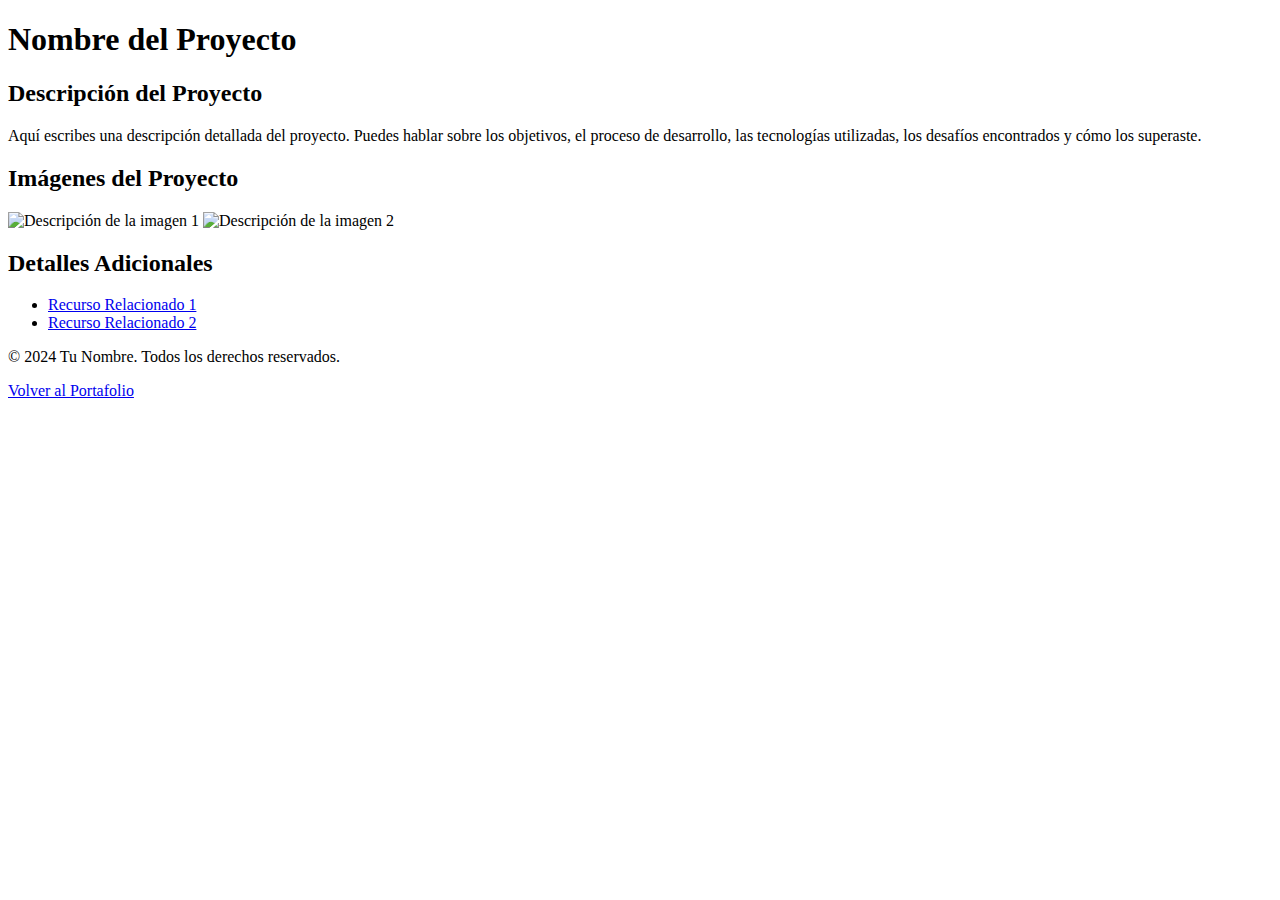
==== paginas/CARLA.html @ 476e33a7 "added link pages for all proyects" ====
<!DOCTYPE html>
<html lang="es">
<head>
    <meta charset="UTF-8">
    <title>Nombre del Proyecto - Mi Portafolio</title>
    <!-- Agrega aquí tus hojas de estilo, fuentes y otros enlaces necesarios -->
</head>
<body>
    <header>
        <h1>Nombre del Proyecto</h1>
    </header>

    <section>
        <h2>Descripción del Proyecto</h2>
        <p>
            Aquí escribes una descripción detallada del proyecto. Puedes hablar sobre los objetivos,
            el proceso de desarrollo, las tecnologías utilizadas, los desafíos encontrados y cómo los superaste.
        </p>
    </section>

    <section>
        <h2>Imágenes del Proyecto</h2>
        <img src="ruta/a/la/imagen-del-proyecto1.jpg" alt="Descripción de la imagen 1">
        <img src="ruta/a/la/imagen-del-proyecto2.jpg" alt="Descripción de la imagen 2">
        <!-- Agrega tantas imágenes como consideres necesarias -->
    </section>

    <section>
        <h2>Detalles Adicionales</h2>
        <ul>
            <li><a href="link-a-un-recurso-relacionado">Recurso Relacionado 1</a></li>
            <li><a href="link-a-otro-recurso">Recurso Relacionado 2</a></li>
            <!-- Agrega enlaces a recursos, código fuente, demostraciones, etc. -->
        </ul>
    </section>

    <footer>
        <p>© 2024 Tu Nombre. Todos los derechos reservados.</p>
        <p><a href="ruta/a/tu-pagina-principal.html">Volver al Portafolio</a></p>
    </footer>
</body>
</html>
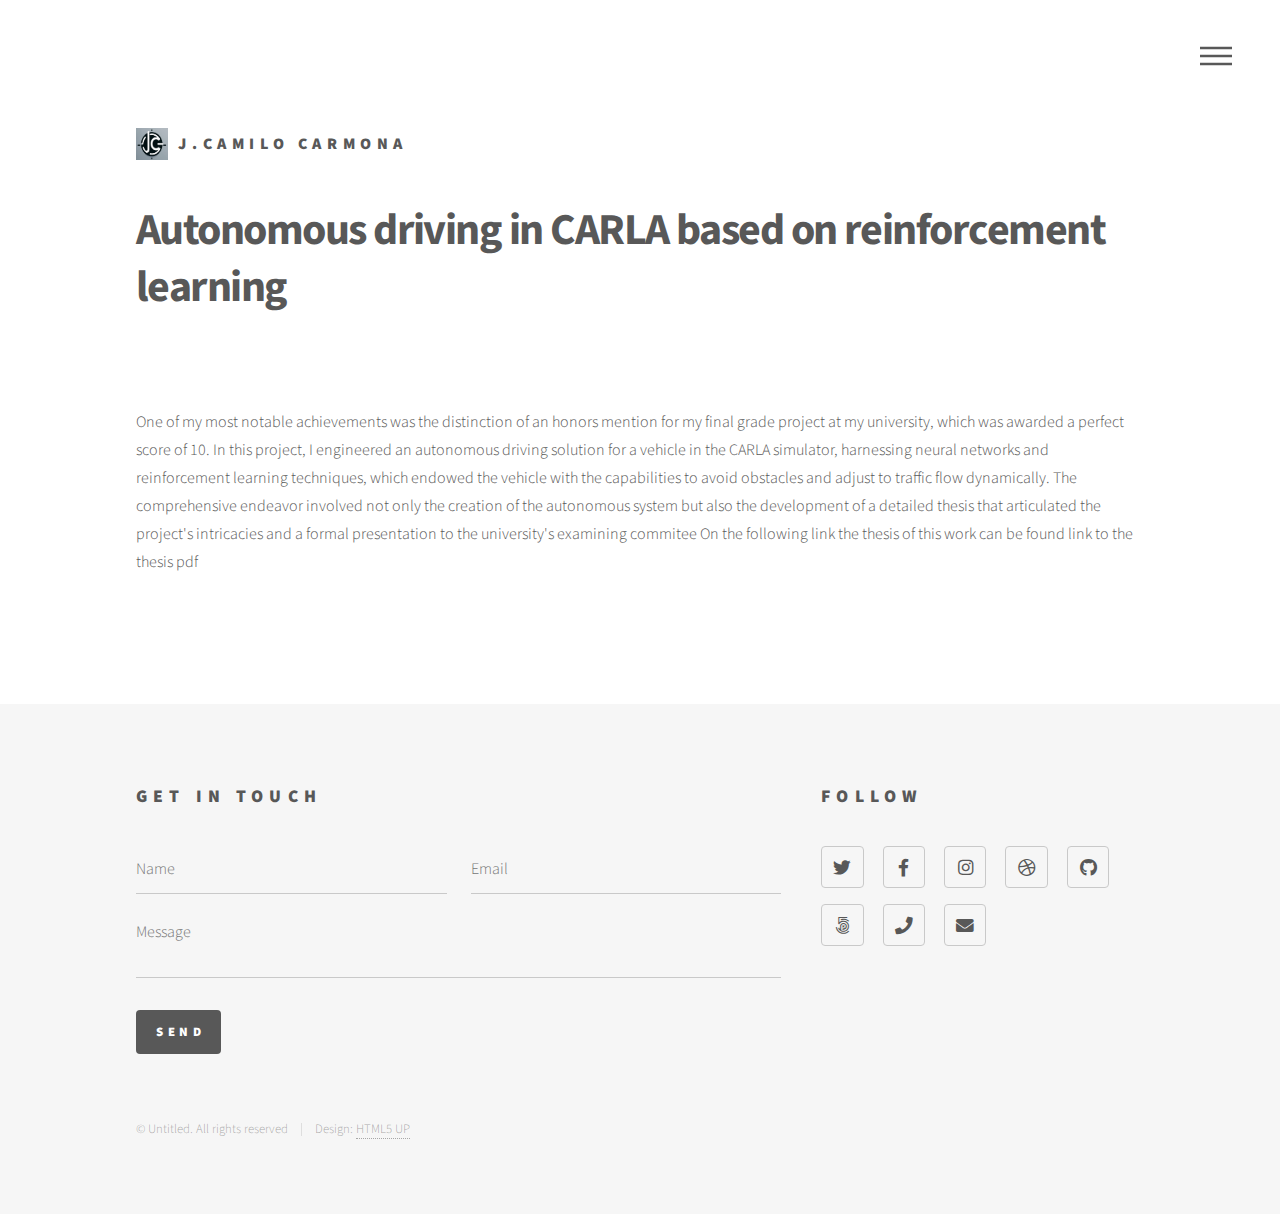
==== commit cd7659df: "changed main page format and added projects links" ====
--- a/paginas/CARLA.html
+++ b/paginas/CARLA.html
@@ -1,42 +1,109 @@
-<!DOCTYPE html>
-<html lang="es">
-<head>
-    <meta charset="UTF-8">
-    <title>Nombre del Proyecto - Mi Portafolio</title>
-    <!-- Agrega aquí tus hojas de estilo, fuentes y otros enlaces necesarios -->
-</head>
-<body>
-    <header>
-        <h1>Nombre del Proyecto</h1>
-    </header>
+<!DOCTYPE HTML>
+<!--
+	Phantom by HTML5 UP
+	html5up.net | @ajlkn
+	Free for personal and commercial use under the CCA 3.0 license (html5up.net/license)
+-->
+<html>
+	<head>
+		<title>Generic - Phantom by HTML5 UP</title>
+		<meta charset="utf-8" />
+		<meta name="viewport" content="width=device-width, initial-scale=1, user-scalable=no" />
+		<link rel="stylesheet" href="assets/css/main.css" />
+	</head>
+	<body class="is-preload">
+		<!-- Wrapper -->
+			<div id="wrapper">
 
-    <section>
-        <h2>Descripción del Proyecto</h2>
-        <p>
-            Aquí escribes una descripción detallada del proyecto. Puedes hablar sobre los objetivos,
-            el proceso de desarrollo, las tecnologías utilizadas, los desafíos encontrados y cómo los superaste.
-        </p>
-    </section>
+				<!-- Header -->
+					<header id="header">
+						<div class="inner">
 
-    <section>
-        <h2>Imágenes del Proyecto</h2>
-        <img src="ruta/a/la/imagen-del-proyecto1.jpg" alt="Descripción de la imagen 1">
-        <img src="ruta/a/la/imagen-del-proyecto2.jpg" alt="Descripción de la imagen 2">
-        <!-- Agrega tantas imágenes como consideres necesarias -->
-    </section>
+							<!-- Logo -->
+								<a href="index.html" class="logo">
+									<span class="symbol"><img src="images/logo.png" alt="" /></span><span class="title">J.Camilo Carmona</span>
+								</a>
 
-    <section>
-        <h2>Detalles Adicionales</h2>
-        <ul>
-            <li><a href="link-a-un-recurso-relacionado">Recurso Relacionado 1</a></li>
-            <li><a href="link-a-otro-recurso">Recurso Relacionado 2</a></li>
-            <!-- Agrega enlaces a recursos, código fuente, demostraciones, etc. -->
-        </ul>
-    </section>
+							<!-- Nav -->
+								<nav>
+									<ul>
+										<li><a href="#menu">Menu</a></li>
+									</ul>
+								</nav>
 
-    <footer>
-        <p>© 2024 Tu Nombre. Todos los derechos reservados.</p>
-        <p><a href="ruta/a/tu-pagina-principal.html">Volver al Portafolio</a></p>
-    </footer>
-</body>
+						</div>
+					</header>
+
+				<!-- Menu -->
+					<nav id="menu">
+						<h2>Menu</h2>
+						<ul>
+							<li><a href="index.html">Home</a></li>
+							<li><a href="generic.html">Ipsum veroeros</a></li>
+							<li><a href="generic.html">Tempus etiam</a></li>
+							<li><a href="generic.html">Consequat dolor</a></li>
+							<li><a href="elements.html">Elements</a></li>
+						</ul>
+					</nav>
+
+				<!-- Main -->
+					<div id="main">
+						<div class="inner">
+							<h1>Autonomous driving in CARLA based on reinforcement learning</h1>
+							<span class="image main"><img src="thumbs/autonomous" alt="" /></span>
+							<p>One of my most notable achievements was the distinction of an honors mention for my final grade project at my university, which was awarded a perfect score of 10. In this project, I engineered an autonomous driving solution for a vehicle in the CARLA simulator, harnessing neural networks and reinforcement learning techniques, which endowed the vehicle with the capabilities to avoid obstacles and adjust to traffic flow dynamically. The comprehensive endeavor involved not only the creation of the autonomous system but also the development of a detailed thesis that articulated the project's intricacies and a formal presentation to the university's examining commitee On the following link the thesis of this work can be found link to the thesis pdf</p>
+						</div>
+					</div>
+
+				<!-- Footer -->
+					<footer id="footer">
+						<div class="inner">
+							<section>
+								<h2>Get in touch</h2>
+								<form method="post" action="#">
+									<div class="fields">
+										<div class="field half">
+											<input type="text" name="name" id="name" placeholder="Name" />
+										</div>
+										<div class="field half">
+											<input type="email" name="email" id="email" placeholder="Email" />
+										</div>
+										<div class="field">
+											<textarea name="message" id="message" placeholder="Message"></textarea>
+										</div>
+									</div>
+									<ul class="actions">
+										<li><input type="submit" value="Send" class="primary" /></li>
+									</ul>
+								</form>
+							</section>
+							<section>
+								<h2>Follow</h2>
+								<ul class="icons">
+									<li><a href="#" class="icon brands style2 fa-twitter"><span class="label">Twitter</span></a></li>
+									<li><a href="#" class="icon brands style2 fa-facebook-f"><span class="label">Facebook</span></a></li>
+									<li><a href="#" class="icon brands style2 fa-instagram"><span class="label">Instagram</span></a></li>
+									<li><a href="#" class="icon brands style2 fa-dribbble"><span class="label">Dribbble</span></a></li>
+									<li><a href="#" class="icon brands style2 fa-github"><span class="label">GitHub</span></a></li>
+									<li><a href="#" class="icon brands style2 fa-500px"><span class="label">500px</span></a></li>
+									<li><a href="#" class="icon solid style2 fa-phone"><span class="label">Phone</span></a></li>
+									<li><a href="#" class="icon solid style2 fa-envelope"><span class="label">Email</span></a></li>
+								</ul>
+							</section>
+							<ul class="copyright">
+								<li>&copy; Untitled. All rights reserved</li><li>Design: <a href="http://html5up.net">HTML5 UP</a></li>
+							</ul>
+						</div>
+					</footer>
+
+			</div>
+
+		<!-- Scripts -->
+			<script src="assets/js/jquery.min.js"></script>
+			<script src="assets/js/browser.min.js"></script>
+			<script src="assets/js/breakpoints.min.js"></script>
+			<script src="assets/js/util.js"></script>
+			<script src="assets/js/main.js"></script>
+
+	</body>
 </html>--- a/paginas/assets/css/main.css
+++ b/paginas/assets/css/main.css
@@ -0,0 +1,3329 @@
+@import url(fontawesome-all.min.css);
+@import url("https://fonts.googleapis.com/css?family=Source+Sans+Pro:300,700,900");
+
+/*
+	Phantom by HTML5 UP
+	html5up.net | @ajlkn
+	Free for personal and commercial use under the CCA 3.0 license (html5up.net/license)
+*/
+
+html, body, div, span, applet, object,
+iframe, h1, h2, h3, h4, h5, h6, p, blockquote,
+pre, a, abbr, acronym, address, big, cite,
+code, del, dfn, em, img, ins, kbd, q, s, samp,
+small, strike, strong, sub, sup, tt, var, b,
+u, i, center, dl, dt, dd, ol, ul, li, fieldset,
+form, label, legend, table, caption, tbody,
+tfoot, thead, tr, th, td, article, aside,
+canvas, details, embed, figure, figcaption,
+footer, header, hgroup, menu, nav, output, ruby,
+section, summary, time, mark, audio, video {
+	margin: 0;
+	padding: 0;
+	border: 0;
+	font-size: 100%;
+	font: inherit;
+	vertical-align: baseline;}
+
+article, aside, details, figcaption, figure,
+footer, header, hgroup, menu, nav, section {
+	display: block;}
+
+body {
+	line-height: 1;
+}
+
+ol, ul {
+	list-style: none;
+}
+
+blockquote, q {
+	quotes: none;
+}
+
+	blockquote:before, blockquote:after, q:before, q:after {
+		content: '';
+		content: none;
+	}
+
+table {
+	border-collapse: collapse;
+	border-spacing: 0;
+}
+
+body {
+	-webkit-text-size-adjust: none;
+}
+
+mark {
+	background-color: transparent;
+	color: inherit;
+}
+
+input::-moz-focus-inner {
+	border: 0;
+	padding: 0;
+}
+
+input, select, textarea {
+	-moz-appearance: none;
+	-webkit-appearance: none;
+	-ms-appearance: none;
+	appearance: none;
+}
+
+/* Basic */
+
+	@-ms-viewport {
+		width: device-width;
+	}
+
+	body {
+		-ms-overflow-style: scrollbar;
+	}
+
+	@media screen and (max-width: 480px) {
+
+		html, body {
+			min-width: 320px;
+		}
+
+	}
+
+	html {
+		box-sizing: border-box;
+	}
+
+	*, *:before, *:after {
+		box-sizing: inherit;
+	}
+
+	body {
+		background: #ffffff;
+	}
+
+		body.is-preload *, body.is-preload *:before, body.is-preload *:after {
+			-moz-animation: none !important;
+			-webkit-animation: none !important;
+			-ms-animation: none !important;
+			animation: none !important;
+			-moz-transition: none !important;
+			-webkit-transition: none !important;
+			-ms-transition: none !important;
+			transition: none !important;
+		}
+
+/* Type */
+
+	body, input, select, textarea {
+		color: #585858;
+		font-family: "Source Sans Pro", Helvetica, sans-serif;
+		font-size: 16pt;
+		font-weight: 300;
+		line-height: 1.75;
+	}
+
+		@media screen and (max-width: 1680px) {
+
+			body, input, select, textarea {
+				font-size: 14pt;
+			}
+
+		}
+
+		@media screen and (max-width: 1280px) {
+
+			body, input, select, textarea {
+				font-size: 12pt;
+			}
+
+		}
+
+	a {
+		-moz-transition: border-bottom-color 0.2s ease, color 0.2s ease;
+		-webkit-transition: border-bottom-color 0.2s ease, color 0.2s ease;
+		-ms-transition: border-bottom-color 0.2s ease, color 0.2s ease;
+		transition: border-bottom-color 0.2s ease, color 0.2s ease;
+		text-decoration: none;
+		color: #585858;
+		border-bottom: dotted 1px rgba(88, 88, 88, 0.5);
+	}
+
+		a:hover {
+			border-bottom-color: transparent;
+			color: #f2849e !important;
+		}
+
+	strong, b {
+		font-weight: 900;
+	}
+
+	em, i {
+		font-style: italic;
+	}
+
+	p {
+		margin: 0 0 2em 0;
+	}
+
+	h1 {
+		font-size: 2.75em;
+		font-weight: 700;
+		line-height: 1.3;
+		margin: 0 0 1em 0;
+		letter-spacing: -0.035em;
+	}
+
+		h1 a {
+			color: inherit;
+		}
+
+		@media screen and (max-width: 736px) {
+
+			h1 {
+				font-size: 2em;
+				margin: 0 0 1em 0;
+			}
+
+		}
+
+		@media screen and (max-width: 360px) {
+
+			h1 {
+				font-size: 1.75em;
+			}
+
+		}
+
+	h2, h3, h4, h5, h6 {
+		font-weight: 900;
+		line-height: 1.5;
+		margin: 0 0 2em 0;
+		text-transform: uppercase;
+		letter-spacing: 0.35em;
+	}
+
+		h2 a, h3 a, h4 a, h5 a, h6 a {
+			color: inherit;
+		}
+
+	h2 {
+		font-size: 1.1em;
+	}
+
+	h3 {
+		font-size: 1em;
+	}
+
+	h4 {
+		font-size: 0.8em;
+	}
+
+	h5 {
+		font-size: 0.8em;
+	}
+
+	h6 {
+		font-size: 0.8em;
+	}
+
+	@media screen and (max-width: 980px) {
+
+		h1 br, h2 br, h3 br, h4 br, h5 br, h6 br {
+			display: none;
+		}
+
+	}
+
+	@media screen and (max-width: 736px) {
+
+		h2 {
+			font-size: 1em;
+		}
+
+		h3 {
+			font-size: 0.8em;
+		}
+
+	}
+
+	sub {
+		font-size: 0.8em;
+		position: relative;
+		top: 0.5em;
+	}
+
+	sup {
+		font-size: 0.8em;
+		position: relative;
+		top: -0.5em;
+	}
+
+	blockquote {
+		border-left: solid 4px #c9c9c9;
+		font-style: italic;
+		margin: 0 0 2em 0;
+		padding: 0.5em 0 0.5em 2em;
+	}
+
+	code {
+		background: rgba(144, 144, 144, 0.075);
+		border-radius: 4px;
+		border: solid 1px #c9c9c9;
+		font-family: "Courier New", monospace;
+		font-size: 0.9em;
+		margin: 0 0.25em;
+		padding: 0.25em 0.65em;
+	}
+
+	pre {
+		-webkit-overflow-scrolling: touch;
+		font-family: "Courier New", monospace;
+		font-size: 0.9em;
+		margin: 0 0 2em 0;
+	}
+
+		pre code {
+			display: block;
+			line-height: 1.75;
+			padding: 1em 1.5em;
+			overflow-x: auto;
+		}
+
+	hr {
+		border: 0;
+		border-bottom: solid 1px #c9c9c9;
+		margin: 2em 0;
+	}
+
+		hr.major {
+			margin: 3em 0;
+		}
+
+	.align-left {
+		text-align: left;
+	}
+
+	.align-center {
+		text-align: center;
+	}
+
+	.align-right {
+		text-align: right;
+	}
+
+/* Row */
+
+	.row {
+		display: flex;
+		flex-wrap: wrap;
+		box-sizing: border-box;
+		align-items: stretch;
+	}
+
+		.row > * {
+			box-sizing: border-box;
+		}
+
+		.row.gtr-uniform > * > :last-child {
+			margin-bottom: 0;
+		}
+
+		.row.aln-left {
+			justify-content: flex-start;
+		}
+
+		.row.aln-center {
+			justify-content: center;
+		}
+
+		.row.aln-right {
+			justify-content: flex-end;
+		}
+
+		.row.aln-top {
+			align-items: flex-start;
+		}
+
+		.row.aln-middle {
+			align-items: center;
+		}
+
+		.row.aln-bottom {
+			align-items: flex-end;
+		}
+
+		.row > .imp {
+			order: -1;
+		}
+
+		.row > .col-1 {
+			width: 8.33333%;
+		}
+
+		.row > .off-1 {
+			margin-left: 8.33333%;
+		}
+
+		.row > .col-2 {
+			width: 16.66667%;
+		}
+
+		.row > .off-2 {
+			margin-left: 16.66667%;
+		}
+
+		.row > .col-3 {
+			width: 25%;
+		}
+
+		.row > .off-3 {
+			margin-left: 25%;
+		}
+
+		.row > .col-4 {
+			width: 33.33333%;
+		}
+
+		.row > .off-4 {
+			margin-left: 33.33333%;
+		}
+
+		.row > .col-5 {
+			width: 41.66667%;
+		}
+
+		.row > .off-5 {
+			margin-left: 41.66667%;
+		}
+
+		.row > .col-6 {
+			width: 50%;
+		}
+
+		.row > .off-6 {
+			margin-left: 50%;
+		}
+
+		.row > .col-7 {
+			width: 58.33333%;
+		}
+
+		.row > .off-7 {
+			margin-left: 58.33333%;
+		}
+
+		.row > .col-8 {
+			width: 66.66667%;
+		}
+
+		.row > .off-8 {
+			margin-left: 66.66667%;
+		}
+
+		.row > .col-9 {
+			width: 75%;
+		}
+
+		.row > .off-9 {
+			margin-left: 75%;
+		}
+
+		.row > .col-10 {
+			width: 83.33333%;
+		}
+
+		.row > .off-10 {
+			margin-left: 83.33333%;
+		}
+
+		.row > .col-11 {
+			width: 91.66667%;
+		}
+
+		.row > .off-11 {
+			margin-left: 91.66667%;
+		}
+
+		.row > .col-12 {
+			width: 100%;
+		}
+
+		.row > .off-12 {
+			margin-left: 100%;
+		}
+
+		.row.gtr-0 {
+			margin-top: 0;
+			margin-left: 0em;
+		}
+
+			.row.gtr-0 > * {
+				padding: 0 0 0 0em;
+			}
+
+			.row.gtr-0.gtr-uniform {
+				margin-top: 0em;
+			}
+
+				.row.gtr-0.gtr-uniform > * {
+					padding-top: 0em;
+				}
+
+		.row.gtr-25 {
+			margin-top: 0;
+			margin-left: -0.5em;
+		}
+
+			.row.gtr-25 > * {
+				padding: 0 0 0 0.5em;
+			}
+
+			.row.gtr-25.gtr-uniform {
+				margin-top: -0.5em;
+			}
+
+				.row.gtr-25.gtr-uniform > * {
+					padding-top: 0.5em;
+				}
+
+		.row.gtr-50 {
+			margin-top: 0;
+			margin-left: -1em;
+		}
+
+			.row.gtr-50 > * {
+				padding: 0 0 0 1em;
+			}
+
+			.row.gtr-50.gtr-uniform {
+				margin-top: -1em;
+			}
+
+				.row.gtr-50.gtr-uniform > * {
+					padding-top: 1em;
+				}
+
+		.row {
+			margin-top: 0;
+			margin-left: -2em;
+		}
+
+			.row > * {
+				padding: 0 0 0 2em;
+			}
+
+			.row.gtr-uniform {
+				margin-top: -2em;
+			}
+
+				.row.gtr-uniform > * {
+					padding-top: 2em;
+				}
+
+		.row.gtr-150 {
+			margin-top: 0;
+			margin-left: -3em;
+		}
+
+			.row.gtr-150 > * {
+				padding: 0 0 0 3em;
+			}
+
+			.row.gtr-150.gtr-uniform {
+				margin-top: -3em;
+			}
+
+				.row.gtr-150.gtr-uniform > * {
+					padding-top: 3em;
+				}
+
+		.row.gtr-200 {
+			margin-top: 0;
+			margin-left: -4em;
+		}
+
+			.row.gtr-200 > * {
+				padding: 0 0 0 4em;
+			}
+
+			.row.gtr-200.gtr-uniform {
+				margin-top: -4em;
+			}
+
+				.row.gtr-200.gtr-uniform > * {
+					padding-top: 4em;
+				}
+
+		@media screen and (max-width: 1680px) {
+
+			.row {
+				display: flex;
+				flex-wrap: wrap;
+				box-sizing: border-box;
+				align-items: stretch;
+			}
+
+				.row > * {
+					box-sizing: border-box;
+				}
+
+				.row.gtr-uniform > * > :last-child {
+					margin-bottom: 0;
+				}
+
+				.row.aln-left {
+					justify-content: flex-start;
+				}
+
+				.row.aln-center {
+					justify-content: center;
+				}
+
+				.row.aln-right {
+					justify-content: flex-end;
+				}
+
+				.row.aln-top {
+					align-items: flex-start;
+				}
+
+				.row.aln-middle {
+					align-items: center;
+				}
+
+				.row.aln-bottom {
+					align-items: flex-end;
+				}
+
+				.row > .imp-xlarge {
+					order: -1;
+				}
+
+				.row > .col-1-xlarge {
+					width: 8.33333%;
+				}
+
+				.row > .off-1-xlarge {
+					margin-left: 8.33333%;
+				}
+
+				.row > .col-2-xlarge {
+					width: 16.66667%;
+				}
+
+				.row > .off-2-xlarge {
+					margin-left: 16.66667%;
+				}
+
+				.row > .col-3-xlarge {
+					width: 25%;
+				}
+
+				.row > .off-3-xlarge {
+					margin-left: 25%;
+				}
+
+				.row > .col-4-xlarge {
+					width: 33.33333%;
+				}
+
+				.row > .off-4-xlarge {
+					margin-left: 33.33333%;
+				}
+
+				.row > .col-5-xlarge {
+					width: 41.66667%;
+				}
+
+				.row > .off-5-xlarge {
+					margin-left: 41.66667%;
+				}
+
+				.row > .col-6-xlarge {
+					width: 50%;
+				}
+
+				.row > .off-6-xlarge {
+					margin-left: 50%;
+				}
+
+				.row > .col-7-xlarge {
+					width: 58.33333%;
+				}
+
+				.row > .off-7-xlarge {
+					margin-left: 58.33333%;
+				}
+
+				.row > .col-8-xlarge {
+					width: 66.66667%;
+				}
+
+				.row > .off-8-xlarge {
+					margin-left: 66.66667%;
+				}
+
+				.row > .col-9-xlarge {
+					width: 75%;
+				}
+
+				.row > .off-9-xlarge {
+					margin-left: 75%;
+				}
+
+				.row > .col-10-xlarge {
+					width: 83.33333%;
+				}
+
+				.row > .off-10-xlarge {
+					margin-left: 83.33333%;
+				}
+
+				.row > .col-11-xlarge {
+					width: 91.66667%;
+				}
+
+				.row > .off-11-xlarge {
+					margin-left: 91.66667%;
+				}
+
+				.row > .col-12-xlarge {
+					width: 100%;
+				}
+
+				.row > .off-12-xlarge {
+					margin-left: 100%;
+				}
+
+				.row.gtr-0 {
+					margin-top: 0;
+					margin-left: 0em;
+				}
+
+					.row.gtr-0 > * {
+						padding: 0 0 0 0em;
+					}
+
+					.row.gtr-0.gtr-uniform {
+						margin-top: 0em;
+					}
+
+						.row.gtr-0.gtr-uniform > * {
+							padding-top: 0em;
+						}
+
+				.row.gtr-25 {
+					margin-top: 0;
+					margin-left: -0.5em;
+				}
+
+					.row.gtr-25 > * {
+						padding: 0 0 0 0.5em;
+					}
+
+					.row.gtr-25.gtr-uniform {
+						margin-top: -0.5em;
+					}
+
+						.row.gtr-25.gtr-uniform > * {
+							padding-top: 0.5em;
+						}
+
+				.row.gtr-50 {
+					margin-top: 0;
+					margin-left: -1em;
+				}
+
+					.row.gtr-50 > * {
+						padding: 0 0 0 1em;
+					}
+
+					.row.gtr-50.gtr-uniform {
+						margin-top: -1em;
+					}
+
+						.row.gtr-50.gtr-uniform > * {
+							padding-top: 1em;
+						}
+
+				.row {
+					margin-top: 0;
+					margin-left: -2em;
+				}
+
+					.row > * {
+						padding: 0 0 0 2em;
+					}
+
+					.row.gtr-uniform {
+						margin-top: -2em;
+					}
+
+						.row.gtr-uniform > * {
+							padding-top: 2em;
+						}
+
+				.row.gtr-150 {
+					margin-top: 0;
+					margin-left: -3em;
+				}
+
+					.row.gtr-150 > * {
+						padding: 0 0 0 3em;
+					}
+
+					.row.gtr-150.gtr-uniform {
+						margin-top: -3em;
+					}
+
+						.row.gtr-150.gtr-uniform > * {
+							padding-top: 3em;
+						}
+
+				.row.gtr-200 {
+					margin-top: 0;
+					margin-left: -4em;
+				}
+
+					.row.gtr-200 > * {
+						padding: 0 0 0 4em;
+					}
+
+					.row.gtr-200.gtr-uniform {
+						margin-top: -4em;
+					}
+
+						.row.gtr-200.gtr-uniform > * {
+							padding-top: 4em;
+						}
+
+		}
+
+		@media screen and (max-width: 1280px) {
+
+			.row {
+				display: flex;
+				flex-wrap: wrap;
+				box-sizing: border-box;
+				align-items: stretch;
+			}
+
+				.row > * {
+					box-sizing: border-box;
+				}
+
+				.row.gtr-uniform > * > :last-child {
+					margin-bottom: 0;
+				}
+
+				.row.aln-left {
+					justify-content: flex-start;
+				}
+
+				.row.aln-center {
+					justify-content: center;
+				}
+
+				.row.aln-right {
+					justify-content: flex-end;
+				}
+
+				.row.aln-top {
+					align-items: flex-start;
+				}
+
+				.row.aln-middle {
+					align-items: center;
+				}
+
+				.row.aln-bottom {
+					align-items: flex-end;
+				}
+
+				.row > .imp-large {
+					order: -1;
+				}
+
+				.row > .col-1-large {
+					width: 8.33333%;
+				}
+
+				.row > .off-1-large {
+					margin-left: 8.33333%;
+				}
+
+				.row > .col-2-large {
+					width: 16.66667%;
+				}
+
+				.row > .off-2-large {
+					margin-left: 16.66667%;
+				}
+
+				.row > .col-3-large {
+					width: 25%;
+				}
+
+				.row > .off-3-large {
+					margin-left: 25%;
+				}
+
+				.row > .col-4-large {
+					width: 33.33333%;
+				}
+
+				.row > .off-4-large {
+					margin-left: 33.33333%;
+				}
+
+				.row > .col-5-large {
+					width: 41.66667%;
+				}
+
+				.row > .off-5-large {
+					margin-left: 41.66667%;
+				}
+
+				.row > .col-6-large {
+					width: 50%;
+				}
+
+				.row > .off-6-large {
+					margin-left: 50%;
+				}
+
+				.row > .col-7-large {
+					width: 58.33333%;
+				}
+
+				.row > .off-7-large {
+					margin-left: 58.33333%;
+				}
+
+				.row > .col-8-large {
+					width: 66.66667%;
+				}
+
+				.row > .off-8-large {
+					margin-left: 66.66667%;
+				}
+
+				.row > .col-9-large {
+					width: 75%;
+				}
+
+				.row > .off-9-large {
+					margin-left: 75%;
+				}
+
+				.row > .col-10-large {
+					width: 83.33333%;
+				}
+
+				.row > .off-10-large {
+					margin-left: 83.33333%;
+				}
+
+				.row > .col-11-large {
+					width: 91.66667%;
+				}
+
+				.row > .off-11-large {
+					margin-left: 91.66667%;
+				}
+
+				.row > .col-12-large {
+					width: 100%;
+				}
+
+				.row > .off-12-large {
+					margin-left: 100%;
+				}
+
+				.row.gtr-0 {
+					margin-top: 0;
+					margin-left: 0em;
+				}
+
+					.row.gtr-0 > * {
+						padding: 0 0 0 0em;
+					}
+
+					.row.gtr-0.gtr-uniform {
+						margin-top: 0em;
+					}
+
+						.row.gtr-0.gtr-uniform > * {
+							padding-top: 0em;
+						}
+
+				.row.gtr-25 {
+					margin-top: 0;
+					margin-left: -0.5em;
+				}
+
+					.row.gtr-25 > * {
+						padding: 0 0 0 0.5em;
+					}
+
+					.row.gtr-25.gtr-uniform {
+						margin-top: -0.5em;
+					}
+
+						.row.gtr-25.gtr-uniform > * {
+							padding-top: 0.5em;
+						}
+
+				.row.gtr-50 {
+					margin-top: 0;
+					margin-left: -1em;
+				}
+
+					.row.gtr-50 > * {
+						padding: 0 0 0 1em;
+					}
+
+					.row.gtr-50.gtr-uniform {
+						margin-top: -1em;
+					}
+
+						.row.gtr-50.gtr-uniform > * {
+							padding-top: 1em;
+						}
+
+				.row {
+					margin-top: 0;
+					margin-left: -2em;
+				}
+
+					.row > * {
+						padding: 0 0 0 2em;
+					}
+
+					.row.gtr-uniform {
+						margin-top: -2em;
+					}
+
+						.row.gtr-uniform > * {
+							padding-top: 2em;
+						}
+
+				.row.gtr-150 {
+					margin-top: 0;
+					margin-left: -3em;
+				}
+
+					.row.gtr-150 > * {
+						padding: 0 0 0 3em;
+					}
+
+					.row.gtr-150.gtr-uniform {
+						margin-top: -3em;
+					}
+
+						.row.gtr-150.gtr-uniform > * {
+							padding-top: 3em;
+						}
+
+				.row.gtr-200 {
+					margin-top: 0;
+					margin-left: -4em;
+				}
+
+					.row.gtr-200 > * {
+						padding: 0 0 0 4em;
+					}
+
+					.row.gtr-200.gtr-uniform {
+						margin-top: -4em;
+					}
+
+						.row.gtr-200.gtr-uniform > * {
+							padding-top: 4em;
+						}
+
+		}
+
+		@media screen and (max-width: 980px) {
+
+			.row {
+				display: flex;
+				flex-wrap: wrap;
+				box-sizing: border-box;
+				align-items: stretch;
+			}
+
+				.row > * {
+					box-sizing: border-box;
+				}
+
+				.row.gtr-uniform > * > :last-child {
+					margin-bottom: 0;
+				}
+
+				.row.aln-left {
+					justify-content: flex-start;
+				}
+
+				.row.aln-center {
+					justify-content: center;
+				}
+
+				.row.aln-right {
+					justify-content: flex-end;
+				}
+
+				.row.aln-top {
+					align-items: flex-start;
+				}
+
+				.row.aln-middle {
+					align-items: center;
+				}
+
+				.row.aln-bottom {
+					align-items: flex-end;
+				}
+
+				.row > .imp-medium {
+					order: -1;
+				}
+
+				.row > .col-1-medium {
+					width: 8.33333%;
+				}
+
+				.row > .off-1-medium {
+					margin-left: 8.33333%;
+				}
+
+				.row > .col-2-medium {
+					width: 16.66667%;
+				}
+
+				.row > .off-2-medium {
+					margin-left: 16.66667%;
+				}
+
+				.row > .col-3-medium {
+					width: 25%;
+				}
+
+				.row > .off-3-medium {
+					margin-left: 25%;
+				}
+
+				.row > .col-4-medium {
+					width: 33.33333%;
+				}
+
+				.row > .off-4-medium {
+					margin-left: 33.33333%;
+				}
+
+				.row > .col-5-medium {
+					width: 41.66667%;
+				}
+
+				.row > .off-5-medium {
+					margin-left: 41.66667%;
+				}
+
+				.row > .col-6-medium {
+					width: 50%;
+				}
+
+				.row > .off-6-medium {
+					margin-left: 50%;
+				}
+
+				.row > .col-7-medium {
+					width: 58.33333%;
+				}
+
+				.row > .off-7-medium {
+					margin-left: 58.33333%;
+				}
+
+				.row > .col-8-medium {
+					width: 66.66667%;
+				}
+
+				.row > .off-8-medium {
+					margin-left: 66.66667%;
+				}
+
+				.row > .col-9-medium {
+					width: 75%;
+				}
+
+				.row > .off-9-medium {
+					margin-left: 75%;
+				}
+
+				.row > .col-10-medium {
+					width: 83.33333%;
+				}
+
+				.row > .off-10-medium {
+					margin-left: 83.33333%;
+				}
+
+				.row > .col-11-medium {
+					width: 91.66667%;
+				}
+
+				.row > .off-11-medium {
+					margin-left: 91.66667%;
+				}
+
+				.row > .col-12-medium {
+					width: 100%;
+				}
+
+				.row > .off-12-medium {
+					margin-left: 100%;
+				}
+
+				.row.gtr-0 {
+					margin-top: 0;
+					margin-left: 0em;
+				}
+
+					.row.gtr-0 > * {
+						padding: 0 0 0 0em;
+					}
+
+					.row.gtr-0.gtr-uniform {
+						margin-top: 0em;
+					}
+
+						.row.gtr-0.gtr-uniform > * {
+							padding-top: 0em;
+						}
+
+				.row.gtr-25 {
+					margin-top: 0;
+					margin-left: -0.375em;
+				}
+
+					.row.gtr-25 > * {
+						padding: 0 0 0 0.375em;
+					}
+
+					.row.gtr-25.gtr-uniform {
+						margin-top: -0.375em;
+					}
+
+						.row.gtr-25.gtr-uniform > * {
+							padding-top: 0.375em;
+						}
+
+				.row.gtr-50 {
+					margin-top: 0;
+					margin-left: -0.75em;
+				}
+
+					.row.gtr-50 > * {
+						padding: 0 0 0 0.75em;
+					}
+
+					.row.gtr-50.gtr-uniform {
+						margin-top: -0.75em;
+					}
+
+						.row.gtr-50.gtr-uniform > * {
+							padding-top: 0.75em;
+						}
+
+				.row {
+					margin-top: 0;
+					margin-left: -1.5em;
+				}
+
+					.row > * {
+						padding: 0 0 0 1.5em;
+					}
+
+					.row.gtr-uniform {
+						margin-top: -1.5em;
+					}
+
+						.row.gtr-uniform > * {
+							padding-top: 1.5em;
+						}
+
+				.row.gtr-150 {
+					margin-top: 0;
+					margin-left: -2.25em;
+				}
+
+					.row.gtr-150 > * {
+						padding: 0 0 0 2.25em;
+					}
+
+					.row.gtr-150.gtr-uniform {
+						margin-top: -2.25em;
+					}
+
+						.row.gtr-150.gtr-uniform > * {
+							padding-top: 2.25em;
+						}
+
+				.row.gtr-200 {
+					margin-top: 0;
+					margin-left: -3em;
+				}
+
+					.row.gtr-200 > * {
+						padding: 0 0 0 3em;
+					}
+
+					.row.gtr-200.gtr-uniform {
+						margin-top: -3em;
+					}
+
+						.row.gtr-200.gtr-uniform > * {
+							padding-top: 3em;
+						}
+
+		}
+
+		@media screen and (max-width: 736px) {
+
+			.row {
+				display: flex;
+				flex-wrap: wrap;
+				box-sizing: border-box;
+				align-items: stretch;
+			}
+
+				.row > * {
+					box-sizing: border-box;
+				}
+
+				.row.gtr-uniform > * > :last-child {
+					margin-bottom: 0;
+				}
+
+				.row.aln-left {
+					justify-content: flex-start;
+				}
+
+				.row.aln-center {
+					justify-content: center;
+				}
+
+				.row.aln-right {
+					justify-content: flex-end;
+				}
+
+				.row.aln-top {
+					align-items: flex-start;
+				}
+
+				.row.aln-middle {
+					align-items: center;
+				}
+
+				.row.aln-bottom {
+					align-items: flex-end;
+				}
+
+				.row > .imp-small {
+					order: -1;
+				}
+
+				.row > .col-1-small {
+					width: 8.33333%;
+				}
+
+				.row > .off-1-small {
+					margin-left: 8.33333%;
+				}
+
+				.row > .col-2-small {
+					width: 16.66667%;
+				}
+
+				.row > .off-2-small {
+					margin-left: 16.66667%;
+				}
+
+				.row > .col-3-small {
+					width: 25%;
+				}
+
+				.row > .off-3-small {
+					margin-left: 25%;
+				}
+
+				.row > .col-4-small {
+					width: 33.33333%;
+				}
+
+				.row > .off-4-small {
+					margin-left: 33.33333%;
+				}
+
+				.row > .col-5-small {
+					width: 41.66667%;
+				}
+
+				.row > .off-5-small {
+					margin-left: 41.66667%;
+				}
+
+				.row > .col-6-small {
+					width: 50%;
+				}
+
+				.row > .off-6-small {
+					margin-left: 50%;
+				}
+
+				.row > .col-7-small {
+					width: 58.33333%;
+				}
+
+				.row > .off-7-small {
+					margin-left: 58.33333%;
+				}
+
+				.row > .col-8-small {
+					width: 66.66667%;
+				}
+
+				.row > .off-8-small {
+					margin-left: 66.66667%;
+				}
+
+				.row > .col-9-small {
+					width: 75%;
+				}
+
+				.row > .off-9-small {
+					margin-left: 75%;
+				}
+
+				.row > .col-10-small {
+					width: 83.33333%;
+				}
+
+				.row > .off-10-small {
+					margin-left: 83.33333%;
+				}
+
+				.row > .col-11-small {
+					width: 91.66667%;
+				}
+
+				.row > .off-11-small {
+					margin-left: 91.66667%;
+				}
+
+				.row > .col-12-small {
+					width: 100%;
+				}
+
+				.row > .off-12-small {
+					margin-left: 100%;
+				}
+
+				.row.gtr-0 {
+					margin-top: 0;
+					margin-left: 0em;
+				}
+
+					.row.gtr-0 > * {
+						padding: 0 0 0 0em;
+					}
+
+					.row.gtr-0.gtr-uniform {
+						margin-top: 0em;
+					}
+
+						.row.gtr-0.gtr-uniform > * {
+							padding-top: 0em;
+						}
+
+				.row.gtr-25 {
+					margin-top: 0;
+					margin-left: -0.25em;
+				}
+
+					.row.gtr-25 > * {
+						padding: 0 0 0 0.25em;
+					}
+
+					.row.gtr-25.gtr-uniform {
+						margin-top: -0.25em;
+					}
+
+						.row.gtr-25.gtr-uniform > * {
+							padding-top: 0.25em;
+						}
+
+				.row.gtr-50 {
+					margin-top: 0;
+					margin-left: -0.5em;
+				}
+
+					.row.gtr-50 > * {
+						padding: 0 0 0 0.5em;
+					}
+
+					.row.gtr-50.gtr-uniform {
+						margin-top: -0.5em;
+					}
+
+						.row.gtr-50.gtr-uniform > * {
+							padding-top: 0.5em;
+						}
+
+				.row {
+					margin-top: 0;
+					margin-left: -1em;
+				}
+
+					.row > * {
+						padding: 0 0 0 1em;
+					}
+
+					.row.gtr-uniform {
+						margin-top: -1em;
+					}
+
+						.row.gtr-uniform > * {
+							padding-top: 1em;
+						}
+
+				.row.gtr-150 {
+					margin-top: 0;
+					margin-left: -1.5em;
+				}
+
+					.row.gtr-150 > * {
+						padding: 0 0 0 1.5em;
+					}
+
+					.row.gtr-150.gtr-uniform {
+						margin-top: -1.5em;
+					}
+
+						.row.gtr-150.gtr-uniform > * {
+							padding-top: 1.5em;
+						}
+
+				.row.gtr-200 {
+					margin-top: 0;
+					margin-left: -2em;
+				}
+
+					.row.gtr-200 > * {
+						padding: 0 0 0 2em;
+					}
+
+					.row.gtr-200.gtr-uniform {
+						margin-top: -2em;
+					}
+
+						.row.gtr-200.gtr-uniform > * {
+							padding-top: 2em;
+						}
+
+		}
+
+		@media screen and (max-width: 480px) {
+
+			.row {
+				display: flex;
+				flex-wrap: wrap;
+				box-sizing: border-box;
+				align-items: stretch;
+			}
+
+				.row > * {
+					box-sizing: border-box;
+				}
+
+				.row.gtr-uniform > * > :last-child {
+					margin-bottom: 0;
+				}
+
+				.row.aln-left {
+					justify-content: flex-start;
+				}
+
+				.row.aln-center {
+					justify-content: center;
+				}
+
+				.row.aln-right {
+					justify-content: flex-end;
+				}
+
+				.row.aln-top {
+					align-items: flex-start;
+				}
+
+				.row.aln-middle {
+					align-items: center;
+				}
+
+				.row.aln-bottom {
+					align-items: flex-end;
+				}
+
+				.row > .imp-xsmall {
+					order: -1;
+				}
+
+				.row > .col-1-xsmall {
+					width: 8.33333%;
+				}
+
+				.row > .off-1-xsmall {
+					margin-left: 8.33333%;
+				}
+
+				.row > .col-2-xsmall {
+					width: 16.66667%;
+				}
+
+				.row > .off-2-xsmall {
+					margin-left: 16.66667%;
+				}
+
+				.row > .col-3-xsmall {
+					width: 25%;
+				}
+
+				.row > .off-3-xsmall {
+					margin-left: 25%;
+				}
+
+				.row > .col-4-xsmall {
+					width: 33.33333%;
+				}
+
+				.row > .off-4-xsmall {
+					margin-left: 33.33333%;
+				}
+
+				.row > .col-5-xsmall {
+					width: 41.66667%;
+				}
+
+				.row > .off-5-xsmall {
+					margin-left: 41.66667%;
+				}
+
+				.row > .col-6-xsmall {
+					width: 50%;
+				}
+
+				.row > .off-6-xsmall {
+					margin-left: 50%;
+				}
+
+				.row > .col-7-xsmall {
+					width: 58.33333%;
+				}
+
+				.row > .off-7-xsmall {
+					margin-left: 58.33333%;
+				}
+
+				.row > .col-8-xsmall {
+					width: 66.66667%;
+				}
+
+				.row > .off-8-xsmall {
+					margin-left: 66.66667%;
+				}
+
+				.row > .col-9-xsmall {
+					width: 75%;
+				}
+
+				.row > .off-9-xsmall {
+					margin-left: 75%;
+				}
+
+				.row > .col-10-xsmall {
+					width: 83.33333%;
+				}
+
+				.row > .off-10-xsmall {
+					margin-left: 83.33333%;
+				}
+
+				.row > .col-11-xsmall {
+					width: 91.66667%;
+				}
+
+				.row > .off-11-xsmall {
+					margin-left: 91.66667%;
+				}
+
+				.row > .col-12-xsmall {
+					width: 100%;
+				}
+
+				.row > .off-12-xsmall {
+					margin-left: 100%;
+				}
+
+				.row.gtr-0 {
+					margin-top: 0;
+					margin-left: 0em;
+				}
+
+					.row.gtr-0 > * {
+						padding: 0 0 0 0em;
+					}
+
+					.row.gtr-0.gtr-uniform {
+						margin-top: 0em;
+					}
+
+						.row.gtr-0.gtr-uniform > * {
+							padding-top: 0em;
+						}
+
+				.row.gtr-25 {
+					margin-top: 0;
+					margin-left: -0.25em;
+				}
+
+					.row.gtr-25 > * {
+						padding: 0 0 0 0.25em;
+					}
+
+					.row.gtr-25.gtr-uniform {
+						margin-top: -0.25em;
+					}
+
+						.row.gtr-25.gtr-uniform > * {
+							padding-top: 0.25em;
+						}
+
+				.row.gtr-50 {
+					margin-top: 0;
+					margin-left: -0.5em;
+				}
+
+					.row.gtr-50 > * {
+						padding: 0 0 0 0.5em;
+					}
+
+					.row.gtr-50.gtr-uniform {
+						margin-top: -0.5em;
+					}
+
+						.row.gtr-50.gtr-uniform > * {
+							padding-top: 0.5em;
+						}
+
+				.row {
+					margin-top: 0;
+					margin-left: -1em;
+				}
+
+					.row > * {
+						padding: 0 0 0 1em;
+					}
+
+					.row.gtr-uniform {
+						margin-top: -1em;
+					}
+
+						.row.gtr-uniform > * {
+							padding-top: 1em;
+						}
+
+				.row.gtr-150 {
+					margin-top: 0;
+					margin-left: -1.5em;
+				}
+
+					.row.gtr-150 > * {
+						padding: 0 0 0 1.5em;
+					}
+
+					.row.gtr-150.gtr-uniform {
+						margin-top: -1.5em;
+					}
+
+						.row.gtr-150.gtr-uniform > * {
+							padding-top: 1.5em;
+						}
+
+				.row.gtr-200 {
+					margin-top: 0;
+					margin-left: -2em;
+				}
+
+					.row.gtr-200 > * {
+						padding: 0 0 0 2em;
+					}
+
+					.row.gtr-200.gtr-uniform {
+						margin-top: -2em;
+					}
+
+						.row.gtr-200.gtr-uniform > * {
+							padding-top: 2em;
+						}
+
+		}
+
+/* Section/Article */
+
+	section.special, article.special {
+		text-align: center;
+	}
+
+	header p {
+		margin-top: -1em;
+	}
+
+	@media screen and (max-width: 736px) {
+
+		header p {
+			margin-top: 0;
+		}
+
+	}
+
+/* Icon */
+
+	.icon {
+		text-decoration: none;
+		border-bottom: none;
+		position: relative;
+	}
+
+		.icon:before {
+			-moz-osx-font-smoothing: grayscale;
+			-webkit-font-smoothing: antialiased;
+			display: inline-block;
+			font-style: normal;
+			font-variant: normal;
+			text-rendering: auto;
+			line-height: 1;
+			text-transform: none !important;
+			font-family: 'Font Awesome 5 Free';
+			font-weight: 400;
+		}
+
+		.icon > .label {
+			display: none;
+		}
+
+		.icon:before {
+			line-height: inherit;
+		}
+
+		.icon.solid:before {
+			font-weight: 900;
+		}
+
+		.icon.brands:before {
+			font-family: 'Font Awesome 5 Brands';
+		}
+
+		.icon.style2 {
+			-moz-transition: background-color 0.2s ease-in-out, color 0.2s ease-in-out, border-color 0.2s ease-in-out;
+			-webkit-transition: background-color 0.2s ease-in-out, color 0.2s ease-in-out, border-color 0.2s ease-in-out;
+			-ms-transition: background-color 0.2s ease-in-out, color 0.2s ease-in-out, border-color 0.2s ease-in-out;
+			transition: background-color 0.2s ease-in-out, color 0.2s ease-in-out, border-color 0.2s ease-in-out;
+			background-color: transparent;
+			border: solid 1px #c9c9c9;
+			border-radius: 4px;
+			width: 2.65em;
+			height: 2.65em;
+			display: inline-block;
+			text-align: center;
+			line-height: 2.65em;
+			color: inherit;
+		}
+
+			.icon.style2:before {
+				font-size: 1.1em;
+			}
+
+			.icon.style2:hover {
+				color: #f2849e;
+				border-color: #f2849e;
+			}
+
+			.icon.style2:active {
+				background-color: rgba(242, 132, 158, 0.1);
+			}
+
+/* List */
+
+	ol {
+		list-style: decimal;
+		margin: 0 0 2em 0;
+		padding-left: 1.25em;
+	}
+
+		ol li {
+			padding-left: 0.25em;
+		}
+
+	ul {
+		list-style: disc;
+		margin: 0 0 2em 0;
+		padding-left: 1em;
+	}
+
+		ul li {
+			padding-left: 0.5em;
+		}
+
+		ul.alt {
+			list-style: none;
+			padding-left: 0;
+		}
+
+			ul.alt li {
+				border-top: solid 1px #c9c9c9;
+				padding: 0.5em 0;
+			}
+
+				ul.alt li:first-child {
+					border-top: 0;
+					padding-top: 0;
+				}
+
+	dl {
+		margin: 0 0 2em 0;
+	}
+
+		dl dt {
+			display: block;
+			font-weight: 900;
+			margin: 0 0 1em 0;
+		}
+
+		dl dd {
+			margin-left: 2em;
+		}
+
+/* Actions */
+
+	ul.actions {
+		display: -moz-flex;
+		display: -webkit-flex;
+		display: -ms-flex;
+		display: flex;
+		cursor: default;
+		list-style: none;
+		margin-left: -1em;
+		padding-left: 0;
+	}
+
+		ul.actions li {
+			padding: 0 0 0 1em;
+			vertical-align: middle;
+		}
+
+		ul.actions.special {
+			-moz-justify-content: center;
+			-webkit-justify-content: center;
+			-ms-justify-content: center;
+			justify-content: center;
+			width: 100%;
+			margin-left: 0;
+		}
+
+			ul.actions.special li:first-child {
+				padding-left: 0;
+			}
+
+		ul.actions.stacked {
+			-moz-flex-direction: column;
+			-webkit-flex-direction: column;
+			-ms-flex-direction: column;
+			flex-direction: column;
+			margin-left: 0;
+		}
+
+			ul.actions.stacked li {
+				padding: 1.3em 0 0 0;
+			}
+
+				ul.actions.stacked li:first-child {
+					padding-top: 0;
+				}
+
+		ul.actions.fit {
+			width: calc(100% + 1em);
+		}
+
+			ul.actions.fit li {
+				-moz-flex-grow: 1;
+				-webkit-flex-grow: 1;
+				-ms-flex-grow: 1;
+				flex-grow: 1;
+				-moz-flex-shrink: 1;
+				-webkit-flex-shrink: 1;
+				-ms-flex-shrink: 1;
+				flex-shrink: 1;
+				width: 100%;
+			}
+
+				ul.actions.fit li > * {
+					width: 100%;
+				}
+
+			ul.actions.fit.stacked {
+				width: 100%;
+			}
+
+		@media screen and (max-width: 480px) {
+
+			ul.actions:not(.fixed) {
+				-moz-flex-direction: column;
+				-webkit-flex-direction: column;
+				-ms-flex-direction: column;
+				flex-direction: column;
+				margin-left: 0;
+				width: 100% !important;
+			}
+
+				ul.actions:not(.fixed) li {
+					-moz-flex-grow: 1;
+					-webkit-flex-grow: 1;
+					-ms-flex-grow: 1;
+					flex-grow: 1;
+					-moz-flex-shrink: 1;
+					-webkit-flex-shrink: 1;
+					-ms-flex-shrink: 1;
+					flex-shrink: 1;
+					padding: 1em 0 0 0;
+					text-align: center;
+					width: 100%;
+				}
+
+					ul.actions:not(.fixed) li > * {
+						width: 100%;
+					}
+
+					ul.actions:not(.fixed) li:first-child {
+						padding-top: 0;
+					}
+
+					ul.actions:not(.fixed) li input[type="submit"],
+					ul.actions:not(.fixed) li input[type="reset"],
+					ul.actions:not(.fixed) li input[type="button"],
+					ul.actions:not(.fixed) li button,
+					ul.actions:not(.fixed) li .button {
+						width: 100%;
+					}
+
+						ul.actions:not(.fixed) li input[type="submit"].icon:before,
+						ul.actions:not(.fixed) li input[type="reset"].icon:before,
+						ul.actions:not(.fixed) li input[type="button"].icon:before,
+						ul.actions:not(.fixed) li button.icon:before,
+						ul.actions:not(.fixed) li .button.icon:before {
+							margin-left: -0.5rem;
+						}
+
+		}
+
+/* Icons */
+
+	ul.icons {
+		cursor: default;
+		list-style: none;
+		padding-left: 0;
+		margin: -1em 0 2em -1em;
+	}
+
+		ul.icons li {
+			display: inline-block;
+			padding: 1em 0 0 1em;
+		}
+
+/* Form */
+
+	form {
+		margin: 0 0 2em 0;
+		overflow-x: hidden;
+	}
+
+		form > :last-child {
+			margin-bottom: 0;
+		}
+
+		form > .fields {
+			display: -moz-flex;
+			display: -webkit-flex;
+			display: -ms-flex;
+			display: flex;
+			-moz-flex-wrap: wrap;
+			-webkit-flex-wrap: wrap;
+			-ms-flex-wrap: wrap;
+			flex-wrap: wrap;
+			width: calc(100% + 3em);
+			margin: -1.5em 0 2em -1.5em;
+		}
+
+			form > .fields > .field {
+				-moz-flex-grow: 0;
+				-webkit-flex-grow: 0;
+				-ms-flex-grow: 0;
+				flex-grow: 0;
+				-moz-flex-shrink: 0;
+				-webkit-flex-shrink: 0;
+				-ms-flex-shrink: 0;
+				flex-shrink: 0;
+				padding: 1.5em 0 0 1.5em;
+				width: calc(100% - 1.5em);
+			}
+
+				form > .fields > .field.half {
+					width: calc(50% - 0.75em);
+				}
+
+				form > .fields > .field.third {
+					width: calc(100%/3 - 0.5em);
+				}
+
+				form > .fields > .field.quarter {
+					width: calc(25% - 0.375em);
+				}
+
+		@media screen and (max-width: 480px) {
+
+			form > .fields {
+				width: calc(100% + 3em);
+				margin: -1.5em 0 2em -1.5em;
+			}
+
+				form > .fields > .field {
+					padding: 1.5em 0 0 1.5em;
+					width: calc(100% - 1.5em);
+				}
+
+					form > .fields > .field.half {
+						width: calc(100% - 1.5em);
+					}
+
+					form > .fields > .field.third {
+						width: calc(100% - 1.5em);
+					}
+
+					form > .fields > .field.quarter {
+						width: calc(100% - 1.5em);
+					}
+
+		}
+
+	label {
+		display: block;
+		font-size: 0.9em;
+		font-weight: 900;
+		margin: 0 0 1em 0;
+	}
+
+	input[type="text"],
+	input[type="password"],
+	input[type="email"],
+	input[type="tel"],
+	select,
+	textarea {
+		-moz-appearance: none;
+		-webkit-appearance: none;
+		-ms-appearance: none;
+		appearance: none;
+		background-color: transparent;
+		border: none;
+		border-radius: 0;
+		border-bottom: solid 1px #c9c9c9;
+		color: inherit;
+		display: block;
+		outline: 0;
+		padding: 0;
+		text-decoration: none;
+		width: 100%;
+	}
+
+		input[type="text"]:invalid,
+		input[type="password"]:invalid,
+		input[type="email"]:invalid,
+		input[type="tel"]:invalid,
+		select:invalid,
+		textarea:invalid {
+			box-shadow: none;
+		}
+
+		input[type="text"]:focus,
+		input[type="password"]:focus,
+		input[type="email"]:focus,
+		input[type="tel"]:focus,
+		select:focus,
+		textarea:focus {
+			border-bottom-color: #f2849e;
+			box-shadow: inset 0 -1px 0 0 #f2849e;
+		}
+
+	select {
+		background-image: url("data:image/svg+xml;charset=utf8,%3Csvg xmlns='http://www.w3.org/2000/svg' width='40' height='40' preserveAspectRatio='none' viewBox='0 0 40 40'%3E%3Cpath d='M9.4,12.3l10.4,10.4l10.4-10.4c0.2-0.2,0.5-0.4,0.9-0.4c0.3,0,0.6,0.1,0.9,0.4l3.3,3.3c0.2,0.2,0.4,0.5,0.4,0.9 c0,0.4-0.1,0.6-0.4,0.9L20.7,31.9c-0.2,0.2-0.5,0.4-0.9,0.4c-0.3,0-0.6-0.1-0.9-0.4L4.3,17.3c-0.2-0.2-0.4-0.5-0.4-0.9 c0-0.4,0.1-0.6,0.4-0.9l3.3-3.3c0.2-0.2,0.5-0.4,0.9-0.4S9.1,12.1,9.4,12.3z' fill='%23c9c9c9' /%3E%3C/svg%3E");
+		background-size: 1.25rem;
+		background-repeat: no-repeat;
+		background-position: calc(100% - 1rem) center;
+		height: 3em;
+		padding-right: 3em;
+		text-overflow: ellipsis;
+	}
+
+		select option {
+			background: #ffffff;
+		}
+
+		select:focus::-ms-value {
+			background-color: transparent;
+		}
+
+		select::-ms-expand {
+			display: none;
+		}
+
+	input[type="text"],
+	input[type="password"],
+	input[type="email"],
+	select {
+		height: 3em;
+	}
+
+	textarea {
+		padding: 0;
+		min-height: 3.75em;
+	}
+
+	input[type="checkbox"],
+	input[type="radio"] {
+		-moz-appearance: none;
+		-webkit-appearance: none;
+		-ms-appearance: none;
+		appearance: none;
+		display: block;
+		float: left;
+		margin-right: -2em;
+		opacity: 0;
+		width: 1em;
+		z-index: -1;
+	}
+
+		input[type="checkbox"] + label,
+		input[type="radio"] + label {
+			text-decoration: none;
+			color: #585858;
+			cursor: pointer;
+			display: inline-block;
+			font-size: 1em;
+			font-weight: 300;
+			padding-left: 2.55em;
+			padding-right: 0.75em;
+			position: relative;
+		}
+
+			input[type="checkbox"] + label:before,
+			input[type="radio"] + label:before {
+				-moz-osx-font-smoothing: grayscale;
+				-webkit-font-smoothing: antialiased;
+				display: inline-block;
+				font-style: normal;
+				font-variant: normal;
+				text-rendering: auto;
+				line-height: 1;
+				text-transform: none !important;
+				font-family: 'Font Awesome 5 Free';
+				font-weight: 900;
+			}
+
+			input[type="checkbox"] + label:before,
+			input[type="radio"] + label:before {
+				border-radius: 4px;
+				border: solid 1px #c9c9c9;
+				content: '';
+				display: inline-block;
+				font-size: 0.8em;
+				height: 2.25em;
+				left: 0;
+				line-height: 2.25em;
+				position: absolute;
+				text-align: center;
+				top: 0;
+				width: 2.25em;
+			}
+
+		input[type="checkbox"]:checked + label:before,
+		input[type="radio"]:checked + label:before {
+			background: #585858;
+			border-color: #585858;
+			color: #ffffff;
+			content: '\f00c';
+		}
+
+		input[type="checkbox"]:focus + label:before,
+		input[type="radio"]:focus + label:before {
+			border-color: #f2849e;
+			box-shadow: 0 0 0 1px #f2849e;
+		}
+
+	input[type="checkbox"] + label:before {
+		border-radius: 4px;
+	}
+
+	input[type="radio"] + label:before {
+		border-radius: 100%;
+	}
+
+/* Box */
+
+	.box {
+		border-radius: 4px;
+		border: solid 1px #c9c9c9;
+		margin-bottom: 2em;
+		padding: 1.5em;
+	}
+
+		.box > :last-child,
+		.box > :last-child > :last-child,
+		.box > :last-child > :last-child > :last-child {
+			margin-bottom: 0;
+		}
+
+		.box.alt {
+			border: 0;
+			border-radius: 0;
+			padding: 0;
+		}
+
+/* Image */
+
+	.image {
+		border-radius: 4px;
+		border: 0;
+		display: inline-block;
+		position: relative;
+	}
+
+		.image img {
+			border-radius: 4px;
+			display: block;
+		}
+
+		.image.left, .image.right {
+			max-width: 40%;
+		}
+
+			.image.left img, .image.right img {
+				width: 100%;
+			}
+
+		.image.left {
+			float: left;
+			padding: 0 1.5em 1em 0;
+			top: 0.25em;
+		}
+
+		.image.right {
+			float: right;
+			padding: 0 0 1em 1.5em;
+			top: 0.25em;
+		}
+
+		.image.fit {
+			display: block;
+			margin: 0 0 2em 0;
+			width: 100%;
+		}
+
+			.image.fit img {
+				width: 100%;
+			}
+
+		.image.main {
+			display: block;
+			margin: 0 0 3em 0;
+			width: 100%;
+		}
+
+			.image.main img {
+				width: 100%;
+			}
+
+			@media screen and (max-width: 736px) {
+
+				.image.main {
+					margin: 0 0 2em 0;
+				}
+
+			}
+
+/* Table */
+
+	.table-wrapper {
+		-webkit-overflow-scrolling: touch;
+		overflow-x: auto;
+	}
+
+	table {
+		margin: 0 0 2em 0;
+		width: 100%;
+	}
+
+		table tbody tr {
+			border: solid 1px #c9c9c9;
+			border-left: 0;
+			border-right: 0;
+		}
+
+			table tbody tr:nth-child(2n + 1) {
+				background-color: rgba(144, 144, 144, 0.075);
+			}
+
+		table td {
+			padding: 0.75em 0.75em;
+		}
+
+		table th {
+			font-size: 0.9em;
+			font-weight: 900;
+			padding: 0 0.75em 0.75em 0.75em;
+			text-align: left;
+		}
+
+		table thead {
+			border-bottom: solid 2px #c9c9c9;
+		}
+
+		table tfoot {
+			border-top: solid 2px #c9c9c9;
+		}
+
+		table.alt {
+			border-collapse: separate;
+		}
+
+			table.alt tbody tr td {
+				border: solid 1px #c9c9c9;
+				border-left-width: 0;
+				border-top-width: 0;
+			}
+
+				table.alt tbody tr td:first-child {
+					border-left-width: 1px;
+				}
+
+			table.alt tbody tr:first-child td {
+				border-top-width: 1px;
+			}
+
+			table.alt thead {
+				border-bottom: 0;
+			}
+
+			table.alt tfoot {
+				border-top: 0;
+			}
+
+/* Button */
+
+	input[type="submit"],
+	input[type="reset"],
+	input[type="button"],
+	button,
+	.button {
+		-moz-appearance: none;
+		-webkit-appearance: none;
+		-ms-appearance: none;
+		appearance: none;
+		-moz-transition: background-color 0.2s ease-in-out, color 0.2s ease-in-out, box-shadow 0.2s ease-in-out;
+		-webkit-transition: background-color 0.2s ease-in-out, color 0.2s ease-in-out, box-shadow 0.2s ease-in-out;
+		-ms-transition: background-color 0.2s ease-in-out, color 0.2s ease-in-out, box-shadow 0.2s ease-in-out;
+		transition: background-color 0.2s ease-in-out, color 0.2s ease-in-out, box-shadow 0.2s ease-in-out;
+		background-color: transparent;
+		border-radius: 4px;
+		border: 0;
+		box-shadow: inset 0 0 0 2px #585858;
+		color: #585858 !important;
+		cursor: pointer;
+		display: inline-block;
+		font-size: 0.8em;
+		font-weight: 900;
+		height: 3.5em;
+		letter-spacing: 0.35em;
+		line-height: 3.45em;
+		overflow: hidden;
+		padding: 0 1.25em 0 1.6em;
+		text-align: center;
+		text-decoration: none;
+		text-overflow: ellipsis;
+		text-transform: uppercase;
+		white-space: nowrap;
+	}
+
+		input[type="submit"].icon:before,
+		input[type="reset"].icon:before,
+		input[type="button"].icon:before,
+		button.icon:before,
+		.button.icon:before {
+			margin-right: 0.5em;
+		}
+
+		input[type="submit"].fit,
+		input[type="reset"].fit,
+		input[type="button"].fit,
+		button.fit,
+		.button.fit {
+			width: 100%;
+		}
+
+		input[type="submit"]:hover,
+		input[type="reset"]:hover,
+		input[type="button"]:hover,
+		button:hover,
+		.button:hover {
+			color: #f2849e !important;
+			box-shadow: inset 0 0 0 2px #f2849e;
+		}
+
+		input[type="submit"]:active,
+		input[type="reset"]:active,
+		input[type="button"]:active,
+		button:active,
+		.button:active {
+			background-color: rgba(242, 132, 158, 0.1);
+		}
+
+		input[type="submit"].small,
+		input[type="reset"].small,
+		input[type="button"].small,
+		button.small,
+		.button.small {
+			font-size: 0.6em;
+		}
+
+		input[type="submit"].large,
+		input[type="reset"].large,
+		input[type="button"].large,
+		button.large,
+		.button.large {
+			font-size: 1em;
+		}
+
+		input[type="submit"].primary,
+		input[type="reset"].primary,
+		input[type="button"].primary,
+		button.primary,
+		.button.primary {
+			box-shadow: none;
+			background-color: #585858;
+			color: #ffffff !important;
+		}
+
+			input[type="submit"].primary:hover,
+			input[type="reset"].primary:hover,
+			input[type="button"].primary:hover,
+			button.primary:hover,
+			.button.primary:hover {
+				background-color: #f2849e;
+			}
+
+			input[type="submit"].primary:active,
+			input[type="reset"].primary:active,
+			input[type="button"].primary:active,
+			button.primary:active,
+			.button.primary:active {
+				background-color: #ee5f81;
+			}
+
+		input[type="submit"].disabled, input[type="submit"]:disabled,
+		input[type="reset"].disabled,
+		input[type="reset"]:disabled,
+		input[type="button"].disabled,
+		input[type="button"]:disabled,
+		button.disabled,
+		button:disabled,
+		.button.disabled,
+		.button:disabled {
+			pointer-events: none;
+			opacity: 0.25;
+		}
+
+/* Tiles */
+
+	.tiles {
+		display: -moz-flex;
+		display: -webkit-flex;
+		display: -ms-flex;
+		display: flex;
+		-moz-flex-wrap: wrap;
+		-webkit-flex-wrap: wrap;
+		-ms-flex-wrap: wrap;
+		flex-wrap: wrap;
+		postiion: relative;
+		margin: -2.5em 0 0 -2.5em;
+	}
+
+		.tiles article {
+			-moz-transition: -moz-transform 0.5s ease, opacity 0.5s ease;
+			-webkit-transition: -webkit-transform 0.5s ease, opacity 0.5s ease;
+			-ms-transition: -ms-transform 0.5s ease, opacity 0.5s ease;
+			transition: transform 0.5s ease, opacity 0.5s ease;
+			position: relative;
+			width: calc(33.33333% - 2.5em);
+			margin: 2.5em 0 0 2.5em;
+		}
+
+			.tiles article > .image {
+				-moz-transition: -moz-transform 0.5s ease;
+				-webkit-transition: -webkit-transform 0.5s ease;
+				-ms-transition: -ms-transform 0.5s ease;
+				transition: transform 0.5s ease;
+				position: relative;
+				display: block;
+				width: 100%;
+				border-radius: 4px;
+				overflow: hidden;
+			}
+
+				.tiles article > .image img {
+					display: block;
+					width: 100%;
+				}
+
+				.tiles article > .image:before {
+					pointer-events: none;
+					-moz-transition: background-color 0.5s ease, opacity 0.5s ease;
+					-webkit-transition: background-color 0.5s ease, opacity 0.5s ease;
+					-ms-transition: background-color 0.5s ease, opacity 0.5s ease;
+					transition: background-color 0.5s ease, opacity 0.5s ease;
+					content: '';
+					display: block;
+					position: absolute;
+					top: 0;
+					left: 0;
+					width: 100%;
+					height: 100%;
+					opacity: 1.0;
+					z-index: 1;
+					opacity: 0.8;
+				}
+
+				.tiles article > .image:after {
+					pointer-events: none;
+					-moz-transition: opacity 0.5s ease;
+					-webkit-transition: opacity 0.5s ease;
+					-ms-transition: opacity 0.5s ease;
+					transition: opacity 0.5s ease;
+					content: '';
+					display: block;
+					position: absolute;
+					top: 0;
+					left: 0;
+					width: 100%;
+					height: 100%;
+					background-image: url("data:image/svg+xml;charset=utf8,%3Csvg xmlns='http://www.w3.org/2000/svg' width='100' height='100' viewBox='0 0 100 100' preserveAspectRatio='none'%3E%3Cstyle%3Eline %7B stroke-width: 0.25px%3B stroke: %23ffffff%3B %7D%3C/style%3E%3Cline x1='0' y1='0' x2='100' y2='100' /%3E%3Cline x1='100' y1='0' x2='0' y2='100' /%3E%3C/svg%3E");
+					background-position: center;
+					background-repeat: no-repeat;
+					background-size: 100% 100%;
+					opacity: 0.25;
+					z-index: 2;
+				}
+
+			.tiles article > a {
+				display: -moz-flex;
+				display: -webkit-flex;
+				display: -ms-flex;
+				display: flex;
+				-moz-flex-direction: column;
+				-webkit-flex-direction: column;
+				-ms-flex-direction: column;
+				flex-direction: column;
+				-moz-align-items: center;
+				-webkit-align-items: center;
+				-ms-align-items: center;
+				align-items: center;
+				-moz-justify-content: center;
+				-webkit-justify-content: center;
+				-ms-justify-content: center;
+				justify-content: center;
+				-moz-transition: background-color 0.5s ease, -moz-transform 0.5s ease;
+				-webkit-transition: background-color 0.5s ease, -webkit-transform 0.5s ease;
+				-ms-transition: background-color 0.5s ease, -ms-transform 0.5s ease;
+				transition: background-color 0.5s ease, transform 0.5s ease;
+				position: absolute;
+				top: 0;
+				left: 0;
+				width: 100%;
+				height: 100%;
+				padding: 1em;
+				border-radius: 4px;
+				border-bottom: 0;
+				color: #ffffff;
+				text-align: center;
+				text-decoration: none;
+				z-index: 3;
+			}
+
+				.tiles article > a > :last-child {
+					margin: 0;
+				}
+
+				.tiles article > a:hover {
+					color: #ffffff !important;
+				}
+
+				.tiles article > a h2 {
+					margin: 0;
+				}
+
+				.tiles article > a .content {
+					-moz-transition: max-height 0.5s ease, opacity 0.5s ease;
+					-webkit-transition: max-height 0.5s ease, opacity 0.5s ease;
+					-ms-transition: max-height 0.5s ease, opacity 0.5s ease;
+					transition: max-height 0.5s ease, opacity 0.5s ease;
+					width: 100%;
+					max-height: 0;
+					line-height: 1.5;
+					margin-top: 0.35em;
+					opacity: 0;
+				}
+
+					.tiles article > a .content > :last-child {
+						margin-bottom: 0;
+					}
+
+			.tiles article.style1 > .image:before {
+				background-color: #f2849e;
+			}
+
+			.tiles article.style2 > .image:before {
+				background-color: #7ecaf6;
+			}
+
+			.tiles article.style3 > .image:before {
+				background-color: #7bd0c1;
+			}
+
+			.tiles article.style4 > .image:before {
+				background-color: #c75b9b;
+			}
+
+			.tiles article.style5 > .image:before {
+				background-color: #ae85ca;
+			}
+
+			.tiles article.style6 > .image:before {
+				background-color: #8499e7;
+			}
+
+			body:not(.is-touch) .tiles article:hover > .image {
+				-moz-transform: scale(1.1);
+				-webkit-transform: scale(1.1);
+				-ms-transform: scale(1.1);
+				transform: scale(1.1);
+			}
+
+				body:not(.is-touch) .tiles article:hover > .image:before {
+					background-color: #333333;
+					opacity: 0.35;
+				}
+
+				body:not(.is-touch) .tiles article:hover > .image:after {
+					opacity: 0;
+				}
+
+			body:not(.is-touch) .tiles article:hover .content {
+				max-height: 15em;
+				opacity: 1;
+			}
+
+		* + .tiles {
+			margin-top: 2em;
+		}
+
+		body.is-preload .tiles article {
+			-moz-transform: scale(0.9);
+			-webkit-transform: scale(0.9);
+			-ms-transform: scale(0.9);
+			transform: scale(0.9);
+			opacity: 0;
+		}
+
+		body.is-touch .tiles article .content {
+			max-height: 15em;
+			opacity: 1;
+		}
+
+		@media screen and (max-width: 1280px) {
+
+			.tiles {
+				margin: -1.25em 0 0 -1.25em;
+			}
+
+				.tiles article {
+					width: calc(33.33333% - 1.25em);
+					margin: 1.25em 0 0 1.25em;
+				}
+
+		}
+
+		@media screen and (max-width: 980px) {
+
+			.tiles {
+				margin: -2.5em 0 0 -2.5em;
+			}
+
+				.tiles article {
+					width: calc(50% - 2.5em);
+					margin: 2.5em 0 0 2.5em;
+				}
+
+		}
+
+		@media screen and (max-width: 736px) {
+
+			.tiles {
+				margin: -1.25em 0 0 -1.25em;
+			}
+
+				.tiles article {
+					width: calc(50% - 1.25em);
+					margin: 1.25em 0 0 1.25em;
+				}
+
+					.tiles article:hover > .image {
+						-moz-transform: scale(1.0);
+						-webkit-transform: scale(1.0);
+						-ms-transform: scale(1.0);
+						transform: scale(1.0);
+					}
+
+		}
+
+		@media screen and (max-width: 480px) {
+
+			.tiles {
+				margin: 0;
+			}
+
+				.tiles article {
+					width: 100%;
+					margin: 1.25em 0 0 0;
+				}
+
+		}
+
+/* Header */
+
+	#header {
+		padding: 8em 0 0.1em 0 ;
+	}
+
+		#header .logo {
+			display: block;
+			border-bottom: 0;
+			color: inherit;
+			font-weight: 900;
+			letter-spacing: 0.35em;
+			margin: 0 0 2.5em 0;
+			text-decoration: none;
+			text-transform: uppercase;
+			display: inline-block;
+		}
+
+			#header .logo > * {
+				display: inline-block;
+				vertical-align: middle;
+			}
+
+			#header .logo .symbol {
+				margin-right: 0.65em;
+			}
+
+				#header .logo .symbol img {
+					display: block;
+					width: 2em;
+					height: 2em;
+				}
+
+		#header nav {
+			position: fixed;
+			right: 2em;
+			top: 2em;
+			z-index: 10000;
+		}
+
+			#header nav ul {
+				display: -moz-flex;
+				display: -webkit-flex;
+				display: -ms-flex;
+				display: flex;
+				-moz-align-items: center;
+				-webkit-align-items: center;
+				-ms-align-items: center;
+				align-items: center;
+				list-style: none;
+				margin: 0;
+				padding: 0;
+			}
+
+				#header nav ul li {
+					display: block;
+					padding: 0;
+				}
+
+					#header nav ul li a {
+						display: block;
+						position: relative;
+						height: 3em;
+						line-height: 3em;
+						padding: 0 1.5em;
+						background-color: rgba(255, 255, 255, 0.5);
+						border-radius: 4px;
+						border: 0;
+						font-size: 0.8em;
+						font-weight: 900;
+						letter-spacing: 0.35em;
+						text-transform: uppercase;
+					}
+
+					#header nav ul li a[href="#menu"] {
+						-webkit-tap-highlight-color: transparent;
+						width: 4em;
+						text-indent: 4em;
+						font-size: 1em;
+						overflow: hidden;
+						padding: 0;
+						white-space: nowrap;
+					}
+
+						#header nav ul li a[href="#menu"]:before, #header nav ul li a[href="#menu"]:after {
+							-moz-transition: opacity 0.2s ease;
+							-webkit-transition: opacity 0.2s ease;
+							-ms-transition: opacity 0.2s ease;
+							transition: opacity 0.2s ease;
+							content: '';
+							display: block;
+							position: absolute;
+							top: 0;
+							left: 0;
+							width: 100%;
+							height: 100%;
+							background-position: center;
+							background-repeat: no-repeat;
+							background-size: 2em 2em;
+						}
+
+						#header nav ul li a[href="#menu"]:before {
+							background-image: url("data:image/svg+xml;charset=utf8,%3Csvg xmlns='http://www.w3.org/2000/svg' width='100' height='100' viewBox='0 0 100 100' preserveAspectRatio='none'%3E%3Cstyle%3Eline %7B stroke-width: 8px%3B stroke: %23f2849e%3B %7D%3C/style%3E%3Cline x1='0' y1='25' x2='100' y2='25' /%3E%3Cline x1='0' y1='50' x2='100' y2='50' /%3E%3Cline x1='0' y1='75' x2='100' y2='75' /%3E%3C/svg%3E");
+							opacity: 0;
+						}
+
+						#header nav ul li a[href="#menu"]:after {
+							background-image: url("data:image/svg+xml;charset=utf8,%3Csvg xmlns='http://www.w3.org/2000/svg' width='100' height='100' viewBox='0 0 100 100' preserveAspectRatio='none'%3E%3Cstyle%3Eline %7B stroke-width: 8px%3B stroke: %23585858%3B %7D%3C/style%3E%3Cline x1='0' y1='25' x2='100' y2='25' /%3E%3Cline x1='0' y1='50' x2='100' y2='50' /%3E%3Cline x1='0' y1='75' x2='100' y2='75' /%3E%3C/svg%3E");
+							opacity: 1;
+						}
+
+						#header nav ul li a[href="#menu"]:hover:before {
+							opacity: 1;
+						}
+
+						#header nav ul li a[href="#menu"]:hover:after {
+							opacity: 0;
+						}
+
+		@media screen and (max-width: 736px) {
+
+			#header {
+				padding: 4em 0 0.1em 0 ;
+			}
+
+				#header nav {
+					right: 0.5em;
+					top: 0.5em;
+				}
+
+					#header nav ul li a[href="#menu"]:before, #header nav ul li a[href="#menu"]:after {
+						background-size: 1.5em 1.5em;
+					}
+
+		}
+
+/* Menu */
+
+	#wrapper {
+		-moz-transition: opacity 0.45s ease;
+		-webkit-transition: opacity 0.45s ease;
+		-ms-transition: opacity 0.45s ease;
+		transition: opacity 0.45s ease;
+		opacity: 1;
+	}
+
+	#menu {
+		-moz-transform: translateX(22em);
+		-webkit-transform: translateX(22em);
+		-ms-transform: translateX(22em);
+		transform: translateX(22em);
+		-moz-transition: -moz-transform 0.45s ease, visibility 0.45s;
+		-webkit-transition: -webkit-transform 0.45s ease, visibility 0.45s;
+		-ms-transition: -ms-transform 0.45s ease, visibility 0.45s;
+		transition: transform 0.45s ease, visibility 0.45s;
+		position: fixed;
+		top: 0;
+		right: 0;
+		width: 22em;
+		max-width: 80%;
+		height: 100%;
+		-webkit-overflow-scrolling: touch;
+		background: #585858;
+		color: #ffffff;
+		cursor: default;
+		visibility: hidden;
+		z-index: 10002;
+	}
+
+		#menu > .inner {
+			-moz-transition: opacity 0.45s ease;
+			-webkit-transition: opacity 0.45s ease;
+			-ms-transition: opacity 0.45s ease;
+			transition: opacity 0.45s ease;
+			-webkit-overflow-scrolling: touch;
+			position: absolute;
+			top: 0;
+			left: 0;
+			width: 100%;
+			height: 100%;
+			padding: 2.75em;
+			opacity: 0;
+			overflow-y: auto;
+		}
+
+			#menu > .inner > ul {
+				list-style: none;
+				margin: 0 0 1em 0;
+				padding: 0;
+			}
+
+				#menu > .inner > ul > li {
+					padding: 0;
+					border-top: solid 1px rgba(255, 255, 255, 0.15);
+				}
+
+					#menu > .inner > ul > li a {
+						display: block;
+						padding: 1em 0;
+						line-height: 1.5;
+						border: 0;
+						color: inherit;
+					}
+
+					#menu > .inner > ul > li:first-child {
+						border-top: 0;
+						margin-top: -1em;
+					}
+
+		#menu > .close {
+			-moz-transition: opacity 0.45s ease, -moz-transform 0.45s ease;
+			-webkit-transition: opacity 0.45s ease, -webkit-transform 0.45s ease;
+			-ms-transition: opacity 0.45s ease, -ms-transform 0.45s ease;
+			transition: opacity 0.45s ease, transform 0.45s ease;
+			-moz-transform: scale(0.25) rotate(180deg);
+			-webkit-transform: scale(0.25) rotate(180deg);
+			-ms-transform: scale(0.25) rotate(180deg);
+			transform: scale(0.25) rotate(180deg);
+			-webkit-tap-highlight-color: transparent;
+			display: block;
+			position: absolute;
+			top: 2em;
+			left: -6em;
+			width: 6em;
+			text-indent: 6em;
+			height: 3em;
+			border: 0;
+			font-size: 1em;
+			opacity: 0;
+			overflow: hidden;
+			padding: 0;
+			white-space: nowrap;
+		}
+
+			#menu > .close:before, #menu > .close:after {
+				-moz-transition: opacity 0.2s ease;
+				-webkit-transition: opacity 0.2s ease;
+				-ms-transition: opacity 0.2s ease;
+				transition: opacity 0.2s ease;
+				content: '';
+				display: block;
+				position: absolute;
+				top: 0;
+				left: 0;
+				width: 100%;
+				height: 100%;
+				background-position: center;
+				background-repeat: no-repeat;
+				background-size: 2em 2em;
+			}
+
+			#menu > .close:before {
+				background-image: url("data:image/svg+xml;charset=utf8,%3Csvg xmlns='http://www.w3.org/2000/svg' width='100' height='100' viewBox='0 0 100 100' preserveAspectRatio='none'%3E%3Cstyle%3Eline %7B stroke-width: 8px%3B stroke: %23f2849e%3B %7D%3C/style%3E%3Cline x1='15' y1='15' x2='85' y2='85' /%3E%3Cline x1='85' y1='15' x2='15' y2='85' /%3E%3C/svg%3E");
+				opacity: 0;
+			}
+
+			#menu > .close:after {
+				background-image: url("data:image/svg+xml;charset=utf8,%3Csvg xmlns='http://www.w3.org/2000/svg' width='100' height='100' viewBox='0 0 100 100' preserveAspectRatio='none'%3E%3Cstyle%3Eline %7B stroke-width: 8px%3B stroke: %23585858%3B %7D%3C/style%3E%3Cline x1='15' y1='15' x2='85' y2='85' /%3E%3Cline x1='85' y1='15' x2='15' y2='85' /%3E%3C/svg%3E");
+				opacity: 1;
+			}
+
+			#menu > .close:hover:before {
+				opacity: 1;
+			}
+
+			#menu > .close:hover:after {
+				opacity: 0;
+			}
+
+		@media screen and (max-width: 736px) {
+
+			#menu {
+				-moz-transform: translateX(16.5em);
+				-webkit-transform: translateX(16.5em);
+				-ms-transform: translateX(16.5em);
+				transform: translateX(16.5em);
+				width: 16.5em;
+			}
+
+				#menu > .inner {
+					padding: 2.75em 1.5em;
+				}
+
+				#menu > .close {
+					top: 0.5em;
+					left: -4.25em;
+					width: 4.25em;
+					text-indent: 4.25em;
+				}
+
+					#menu > .close:before, #menu > .close:after {
+						background-size: 1.5em 1.5em;
+					}
+
+		}
+
+	body.is-menu-visible #wrapper {
+		pointer-events: none;
+		cursor: default;
+		opacity: 0.25;
+	}
+
+	body.is-menu-visible #menu {
+		-moz-transform: translateX(0);
+		-webkit-transform: translateX(0);
+		-ms-transform: translateX(0);
+		transform: translateX(0);
+		visibility: visible;
+	}
+
+		body.is-menu-visible #menu > * {
+			opacity: 1;
+		}
+
+		body.is-menu-visible #menu .close {
+			-moz-transform: scale(1.0) rotate(0deg);
+			-webkit-transform: scale(1.0) rotate(0deg);
+			-ms-transform: scale(1.0) rotate(0deg);
+			transform: scale(1.0) rotate(0deg);
+			opacity: 1;
+		}
+
+/* Main */
+
+	#main {
+		padding: 0em 0 6em 0 ;
+	}
+
+		@media screen and (max-width: 736px) {
+
+			#main {
+				padding: 0em 0 4em 0 ;
+			}
+
+		}
+
+/* Footer */
+
+	#footer {
+		padding: 5em 0 6em 0 ;
+		background-color: #f6f6f6;
+	}
+
+		#footer > .inner {
+			display: -moz-flex;
+			display: -webkit-flex;
+			display: -ms-flex;
+			display: flex;
+			-moz-flex-wrap: wrap;
+			-webkit-flex-wrap: wrap;
+			-ms-flex-wrap: wrap;
+			flex-wrap: wrap;
+			-moz-flex-direction: row;
+			-webkit-flex-direction: row;
+			-ms-flex-direction: row;
+			flex-direction: row;
+		}
+
+			#footer > .inner > * > :last-child {
+				margin-bottom: 0;
+			}
+
+			#footer > .inner section:nth-child(1) {
+				width: calc(66% - 2.5em);
+				margin-right: 2.5em;
+			}
+
+			#footer > .inner section:nth-child(2) {
+				width: calc(33% - 2.5em);
+				margin-left: 2.5em;
+			}
+
+			#footer > .inner .copyright {
+				width: 100%;
+				padding: 0;
+				margin-top: 5em;
+				list-style: none;
+				font-size: 0.8em;
+				color: rgba(88, 88, 88, 0.5);
+			}
+
+				#footer > .inner .copyright a {
+					color: inherit;
+				}
+
+				#footer > .inner .copyright li {
+					display: inline-block;
+					border-left: solid 1px rgba(88, 88, 88, 0.15);
+					line-height: 1;
+					padding: 0 0 0 1em;
+					margin: 0 0 0 1em;
+				}
+
+					#footer > .inner .copyright li:first-child {
+						border-left: 0;
+						padding-left: 0;
+						margin-left: 0;
+					}
+
+		@media screen and (max-width: 1280px) {
+
+			#footer {
+				padding: 5em 0 3em 0 ;
+			}
+
+				#footer > .inner section:nth-child(1) {
+					width: calc(66% - 1.25em);
+					margin-right: 1.25em;
+				}
+
+				#footer > .inner section:nth-child(2) {
+					width: calc(33% - 1.25em);
+					margin-left: 1.25em;
+				}
+
+		}
+
+		@media screen and (max-width: 980px) {
+
+			#footer > .inner section:nth-child(1) {
+				width: 66%;
+				margin-right: 0;
+			}
+
+			#footer > .inner section:nth-child(2) {
+				width: calc(33% - 2.5em);
+				margin-left: 2.5em;
+			}
+
+		}
+
+		@media screen and (max-width: 736px) {
+
+			#footer {
+				padding: 3em 0 1em 0 ;
+			}
+
+				#footer > .inner {
+					-moz-flex-direction: column;
+					-webkit-flex-direction: column;
+					-ms-flex-direction: column;
+					flex-direction: column;
+				}
+
+					#footer > .inner section:nth-child(1) {
+						width: 100%;
+						margin-right: 0;
+						margin: 3em 0 0 0;
+					}
+
+					#footer > .inner section:nth-child(2) {
+						-moz-order: -1;
+						-webkit-order: -1;
+						-ms-order: -1;
+						order: -1;
+						width: 100%;
+						margin-left: 0;
+					}
+
+					#footer > .inner .copyright {
+						margin-top: 3em;
+					}
+
+		}
+
+		@media screen and (max-width: 480px) {
+
+			#footer > .inner .copyright {
+				margin-top: 3em;
+			}
+
+				#footer > .inner .copyright li {
+					border-left: 0;
+					padding-left: 0;
+					margin: 0.75em 0 0 0;
+					display: block;
+					line-height: inherit;
+				}
+
+					#footer > .inner .copyright li:first-child {
+						margin-top: 0;
+					}
+
+		}
+
+/* Wrapper */
+
+	#wrapper > * > .inner {
+		width: 100%;
+		max-width: 68em;
+		margin: 0 auto;
+		padding: 0 2.5em;
+	}
+
+		@media screen and (max-width: 736px) {
+
+			#wrapper > * > .inner {
+				padding: 0 1.25em;
+			}
+
+		}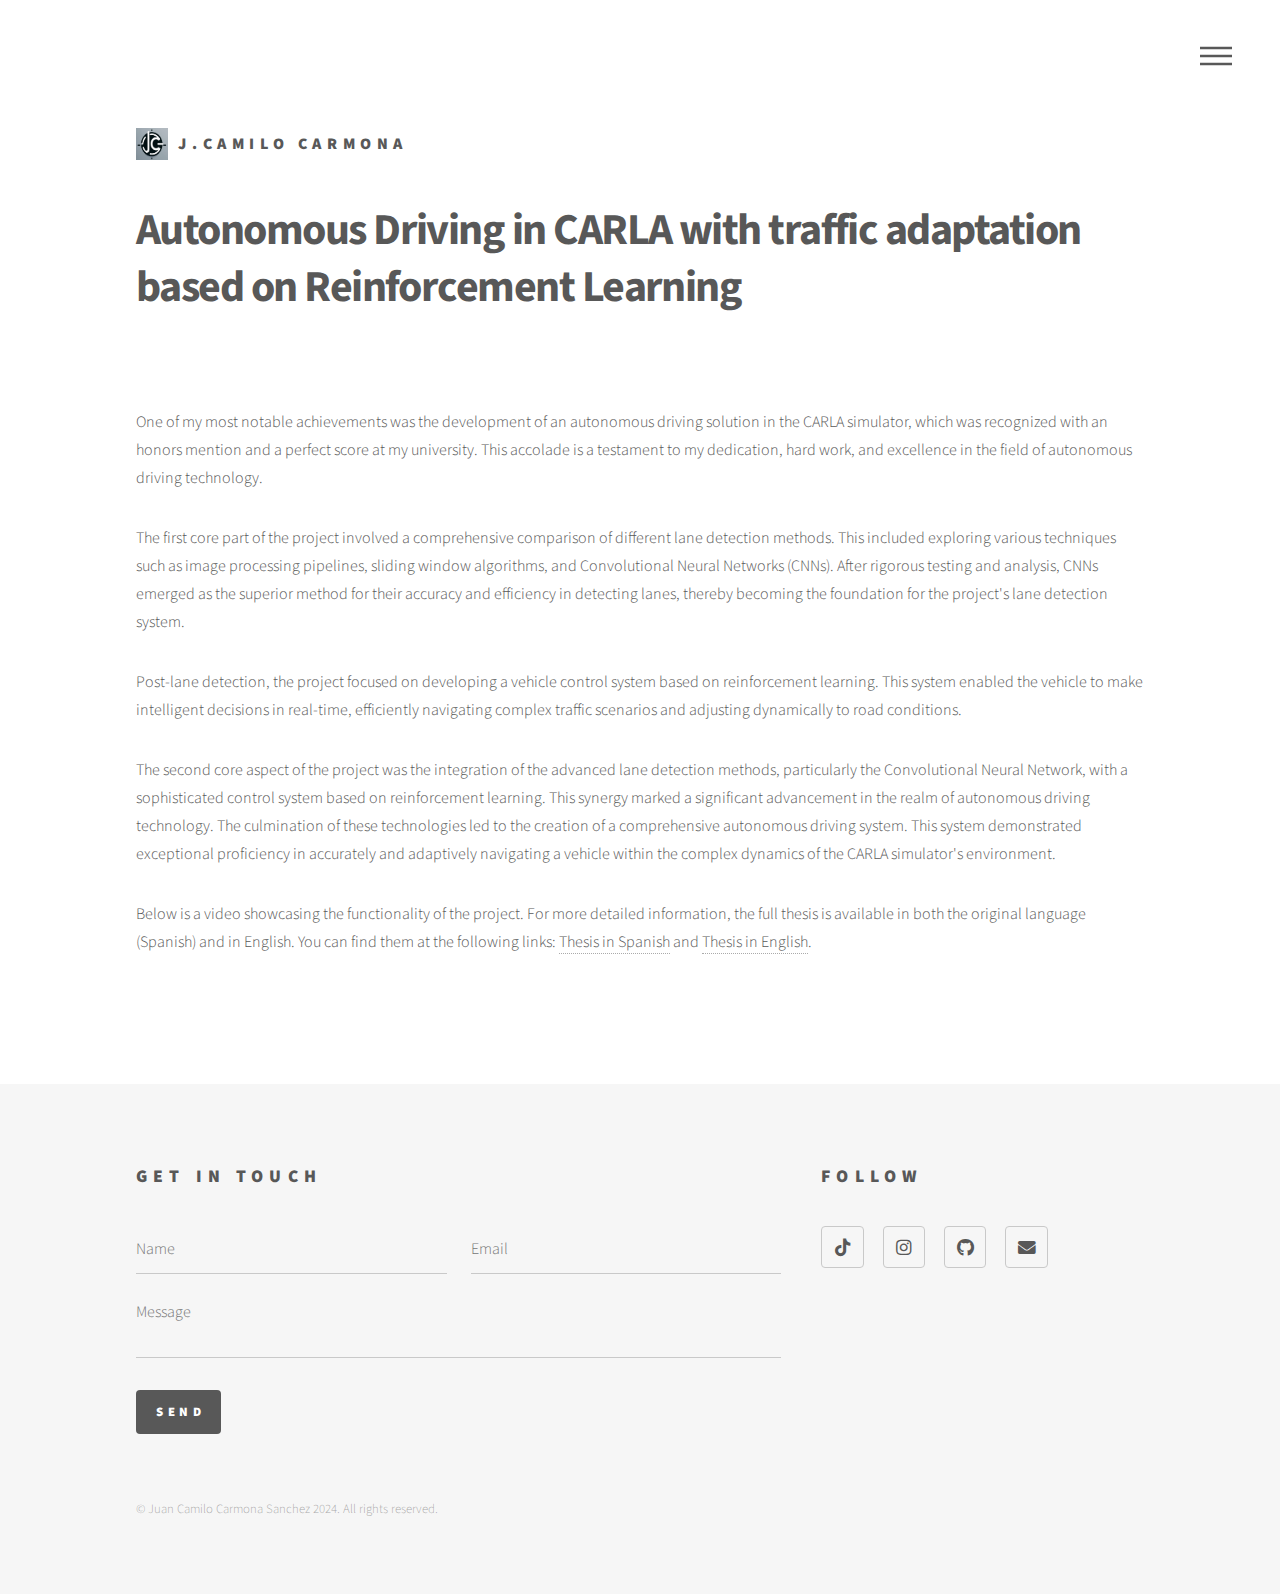
==== commit 34f209b3: "added some information to the project pages" ====
--- a/paginas/CARLA.html
+++ b/paginas/CARLA.html
@@ -49,9 +49,12 @@
 				<!-- Main -->
 					<div id="main">
 						<div class="inner">
-							<h1>Autonomous driving in CARLA based on reinforcement learning</h1>
+							<h1>Autonomous Driving in CARLA with traffic adaptation based on Reinforcement Learning</h1>
 							<span class="image main"><img src="thumbs/autonomous" alt="" /></span>
-							<p>One of my most notable achievements was the distinction of an honors mention for my final grade project at my university, which was awarded a perfect score of 10. In this project, I engineered an autonomous driving solution for a vehicle in the CARLA simulator, harnessing neural networks and reinforcement learning techniques, which endowed the vehicle with the capabilities to avoid obstacles and adjust to traffic flow dynamically. The comprehensive endeavor involved not only the creation of the autonomous system but also the development of a detailed thesis that articulated the project's intricacies and a formal presentation to the university's examining commitee On the following link the thesis of this work can be found link to the thesis pdf</p>
+							<p>One of my most notable achievements was the development of an autonomous driving solution in the CARLA simulator, which was recognized with an honors mention and a perfect score at my university. This accolade is a testament to my dedication, hard work, and excellence in the field of autonomous driving technology.</p>
+							<p>The first core part of the project involved a comprehensive comparison of different lane detection methods. This included exploring various techniques such as image processing pipelines, sliding window algorithms, and Convolutional Neural Networks (CNNs). After rigorous testing and analysis, CNNs emerged as the superior method for their accuracy and efficiency in detecting lanes, thereby becoming the foundation for the project's lane detection system.</p>							<p>Post-lane detection, the project focused on developing a vehicle control system based on reinforcement learning. This system enabled the vehicle to make intelligent decisions in real-time, efficiently navigating complex traffic scenarios and adjusting dynamically to road conditions.</p>
+							<p>The second core aspect of the project was the integration of the advanced lane detection methods, particularly the Convolutional Neural Network, with a sophisticated control system based on reinforcement learning. This synergy marked a significant advancement in the realm of autonomous driving technology. The culmination of these technologies led to the creation of a comprehensive autonomous driving system. This system demonstrated exceptional proficiency in accurately and adaptively navigating a vehicle within the complex dynamics of the CARLA simulator's environment.</p>
+							<p>Below is a video showcasing the functionality of the project. For more detailed information, the full thesis is available in both the original language (Spanish) and in English. You can find them at the following links: <a href="link_to_the_thesis_pdf_in_spanish" target="_blank">Thesis in Spanish</a> and <a href="link_to_the_thesis_pdf_in_english" target="_blank">Thesis in English</a>.</p>
 						</div>
 					</div>
 
@@ -80,18 +83,14 @@
 							<section>
 								<h2>Follow</h2>
 								<ul class="icons">
-									<li><a href="#" class="icon brands style2 fa-twitter"><span class="label">Twitter</span></a></li>
-									<li><a href="#" class="icon brands style2 fa-facebook-f"><span class="label">Facebook</span></a></li>
-									<li><a href="#" class="icon brands style2 fa-instagram"><span class="label">Instagram</span></a></li>
-									<li><a href="#" class="icon brands style2 fa-dribbble"><span class="label">Dribbble</span></a></li>
-									<li><a href="#" class="icon brands style2 fa-github"><span class="label">GitHub</span></a></li>
-									<li><a href="#" class="icon brands style2 fa-500px"><span class="label">500px</span></a></li>
-									<li><a href="#" class="icon solid style2 fa-phone"><span class="label">Phone</span></a></li>
-									<li><a href="#" class="icon solid style2 fa-envelope"><span class="label">Email</span></a></li>
+									<li><a href="https://www.tiktok.com/@j.camilo_cs?_t=8ivTY023NBI&_r=1" class="icon brands style2  fa-tiktok"><span class="label">Tiktok</span></a></li>
+									<li><a href="https://www.instagram.com/j.camilo.cs/" class="icon brands style2  fa-instagram"><span class="label">Instagram</span></a></li>
+									<li><a href="https://github.com/camilo-0715" class="icon brands style2  fa-github"><span class="label">Github</span></a></li>
+									<li><a href="mailto:juancamilocarmonasanchez@gmail.com" class="icon solid style2 fa-envelope"><span class="label">Email</span></a></li>
 								</ul>
 							</section>
 							<ul class="copyright">
-								<li>&copy; Untitled. All rights reserved</li><li>Design: <a href="http://html5up.net">HTML5 UP</a></li>
+								<li>&copy; Juan Camilo Carmona Sanchez 2024. All rights reserved.</li>
 							</ul>
 						</div>
 					</footer>
--- a/paginas/assets/css/main.css
+++ b/paginas/assets/css/main.css
@@ -50,6 +50,7 @@
 	border-collapse: collapse;
 	border-spacing: 0;
 }
+
 
 body {
 	-webkit-text-size-adjust: none;
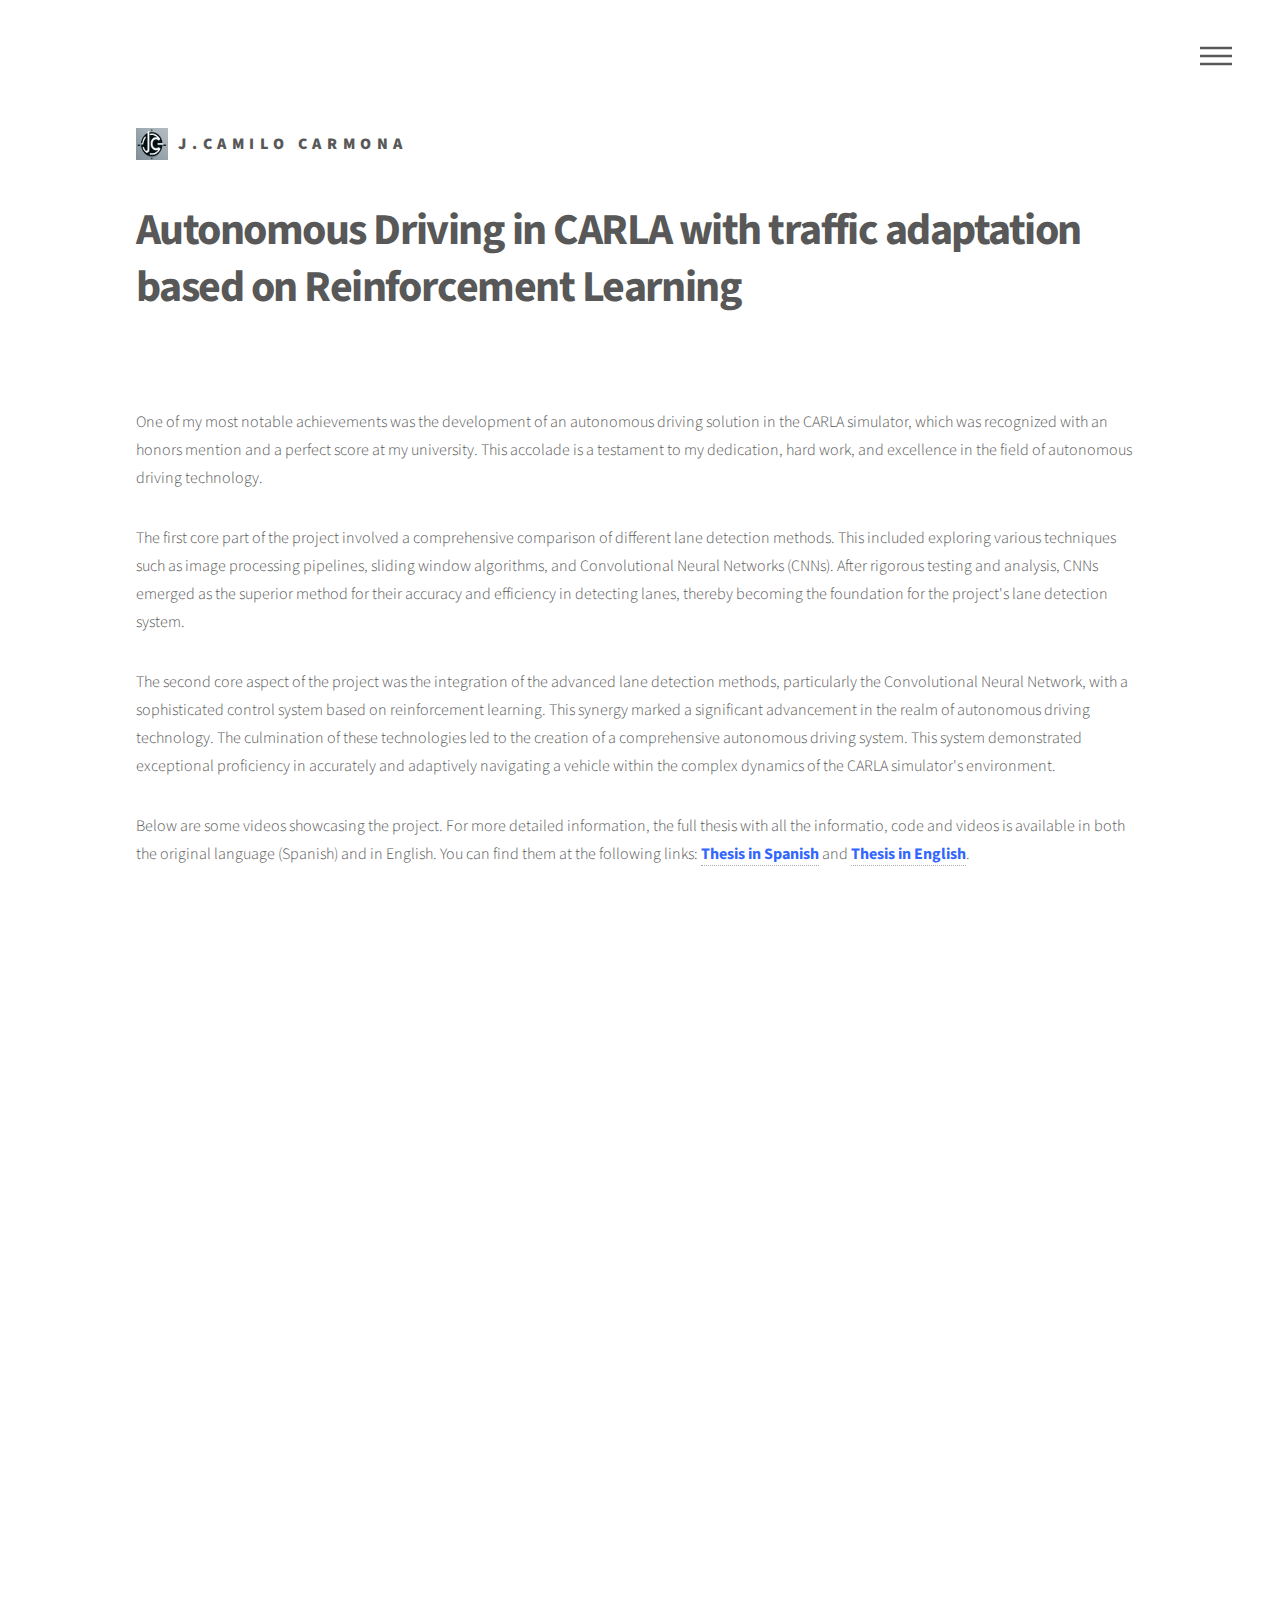
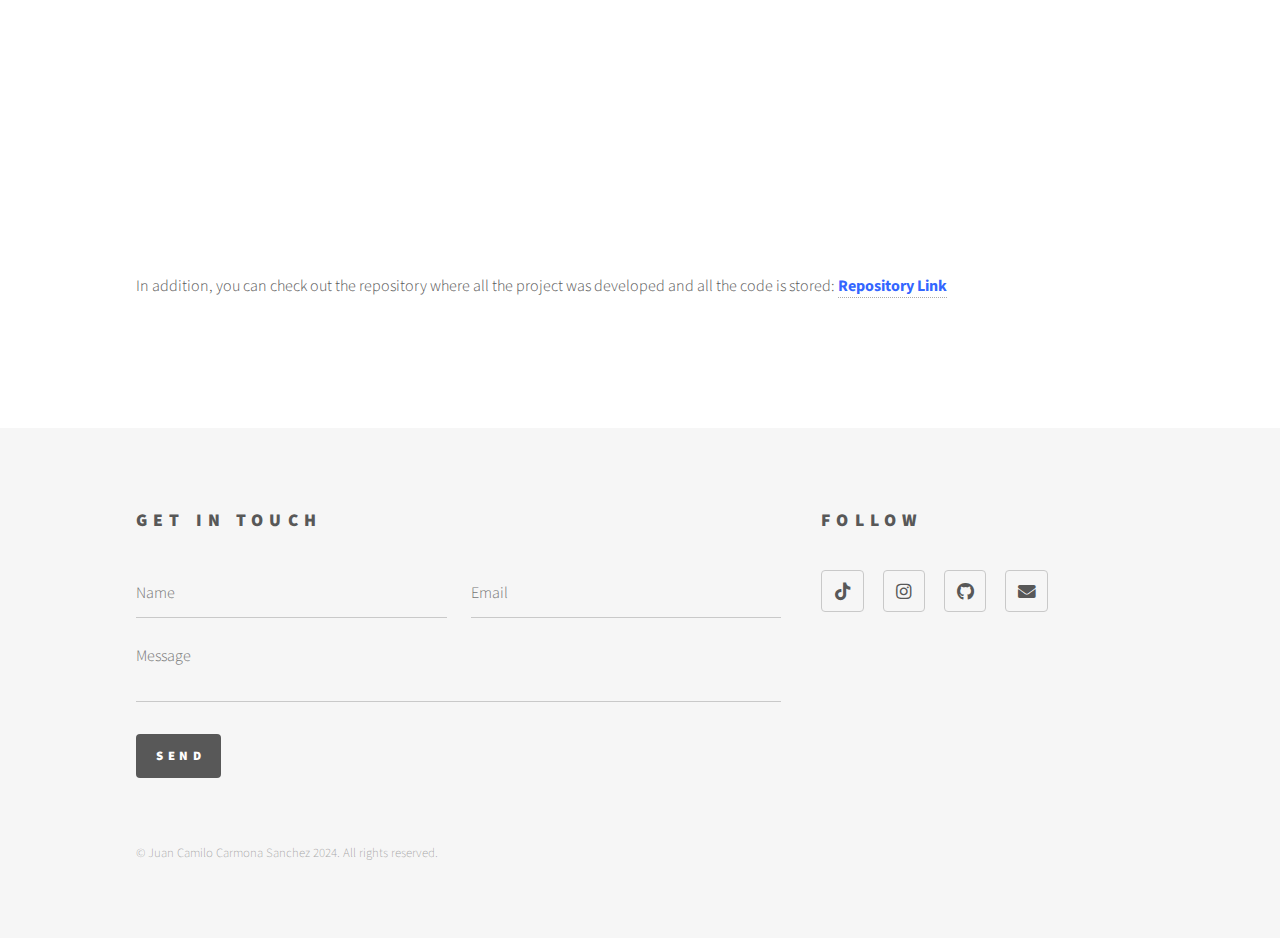
==== commit babf385e: "added some information to the first two projects" ====
--- a/paginas/CARLA.html
+++ b/paginas/CARLA.html
@@ -52,9 +52,18 @@
 							<h1>Autonomous Driving in CARLA with traffic adaptation based on Reinforcement Learning</h1>
 							<span class="image main"><img src="thumbs/autonomous" alt="" /></span>
 							<p>One of my most notable achievements was the development of an autonomous driving solution in the CARLA simulator, which was recognized with an honors mention and a perfect score at my university. This accolade is a testament to my dedication, hard work, and excellence in the field of autonomous driving technology.</p>
-							<p>The first core part of the project involved a comprehensive comparison of different lane detection methods. This included exploring various techniques such as image processing pipelines, sliding window algorithms, and Convolutional Neural Networks (CNNs). After rigorous testing and analysis, CNNs emerged as the superior method for their accuracy and efficiency in detecting lanes, thereby becoming the foundation for the project's lane detection system.</p>							<p>Post-lane detection, the project focused on developing a vehicle control system based on reinforcement learning. This system enabled the vehicle to make intelligent decisions in real-time, efficiently navigating complex traffic scenarios and adjusting dynamically to road conditions.</p>
+							<p>The first core part of the project involved a comprehensive comparison of different lane detection methods. This included exploring various techniques such as image processing pipelines, sliding window algorithms, and Convolutional Neural Networks (CNNs). After rigorous testing and analysis, CNNs emerged as the superior method for their accuracy and efficiency in detecting lanes, thereby becoming the foundation for the project's lane detection system.</p>
 							<p>The second core aspect of the project was the integration of the advanced lane detection methods, particularly the Convolutional Neural Network, with a sophisticated control system based on reinforcement learning. This synergy marked a significant advancement in the realm of autonomous driving technology. The culmination of these technologies led to the creation of a comprehensive autonomous driving system. This system demonstrated exceptional proficiency in accurately and adaptively navigating a vehicle within the complex dynamics of the CARLA simulator's environment.</p>
-							<p>Below is a video showcasing the functionality of the project. For more detailed information, the full thesis is available in both the original language (Spanish) and in English. You can find them at the following links: <a href="link_to_the_thesis_pdf_in_spanish" target="_blank">Thesis in Spanish</a> and <a href="link_to_the_thesis_pdf_in_english" target="_blank">Thesis in English</a>.</p>
+							<p>Below are some videos showcasing the project. For more detailed information, the full thesis with all the informatio, code and videos is available in both the original language (Spanish) and in English. You can find them at the following links: <a href="pdfs/memoria_TFG.pdf" target="_blank" style="color: #3366FF; text-decoration: none; font-weight: bold;">Thesis in Spanish</a> and <a href="pdfs/memoria_TFG.pdf" target="_blank" style="color: #3366FF; text-decoration: none; font-weight: bold;">Thesis in English</a>.</p>
+
+							<iframe width="560" height="315" src="https://www.youtube.com/watch?v=60nfJYCtjUU" frameborder="0" allowfullscreen></iframe>
+
+							<iframe width="560" height="315" src="https://www.youtube.com/watch?v=dFbsa0lbVBg" frameborder="0" allowfullscreen></iframe>
+
+
+							<iframe width="560" height="315" src="https://www.youtube.com/watch?v=OufzGcyVkiw" frameborder="0" allowfullscreen></iframe>
+
+							<p>In addition, you can check out the repository where all the project was developed and all the code is stored: <a href="https://github.com/RoboticsLabURJC/2022-tfg-juancamilo-carmona" target="_blank" style="color: #3366FF; text-decoration: none; font-weight: bold;">Repository Link</a></p>
 						</div>
 					</div>
 
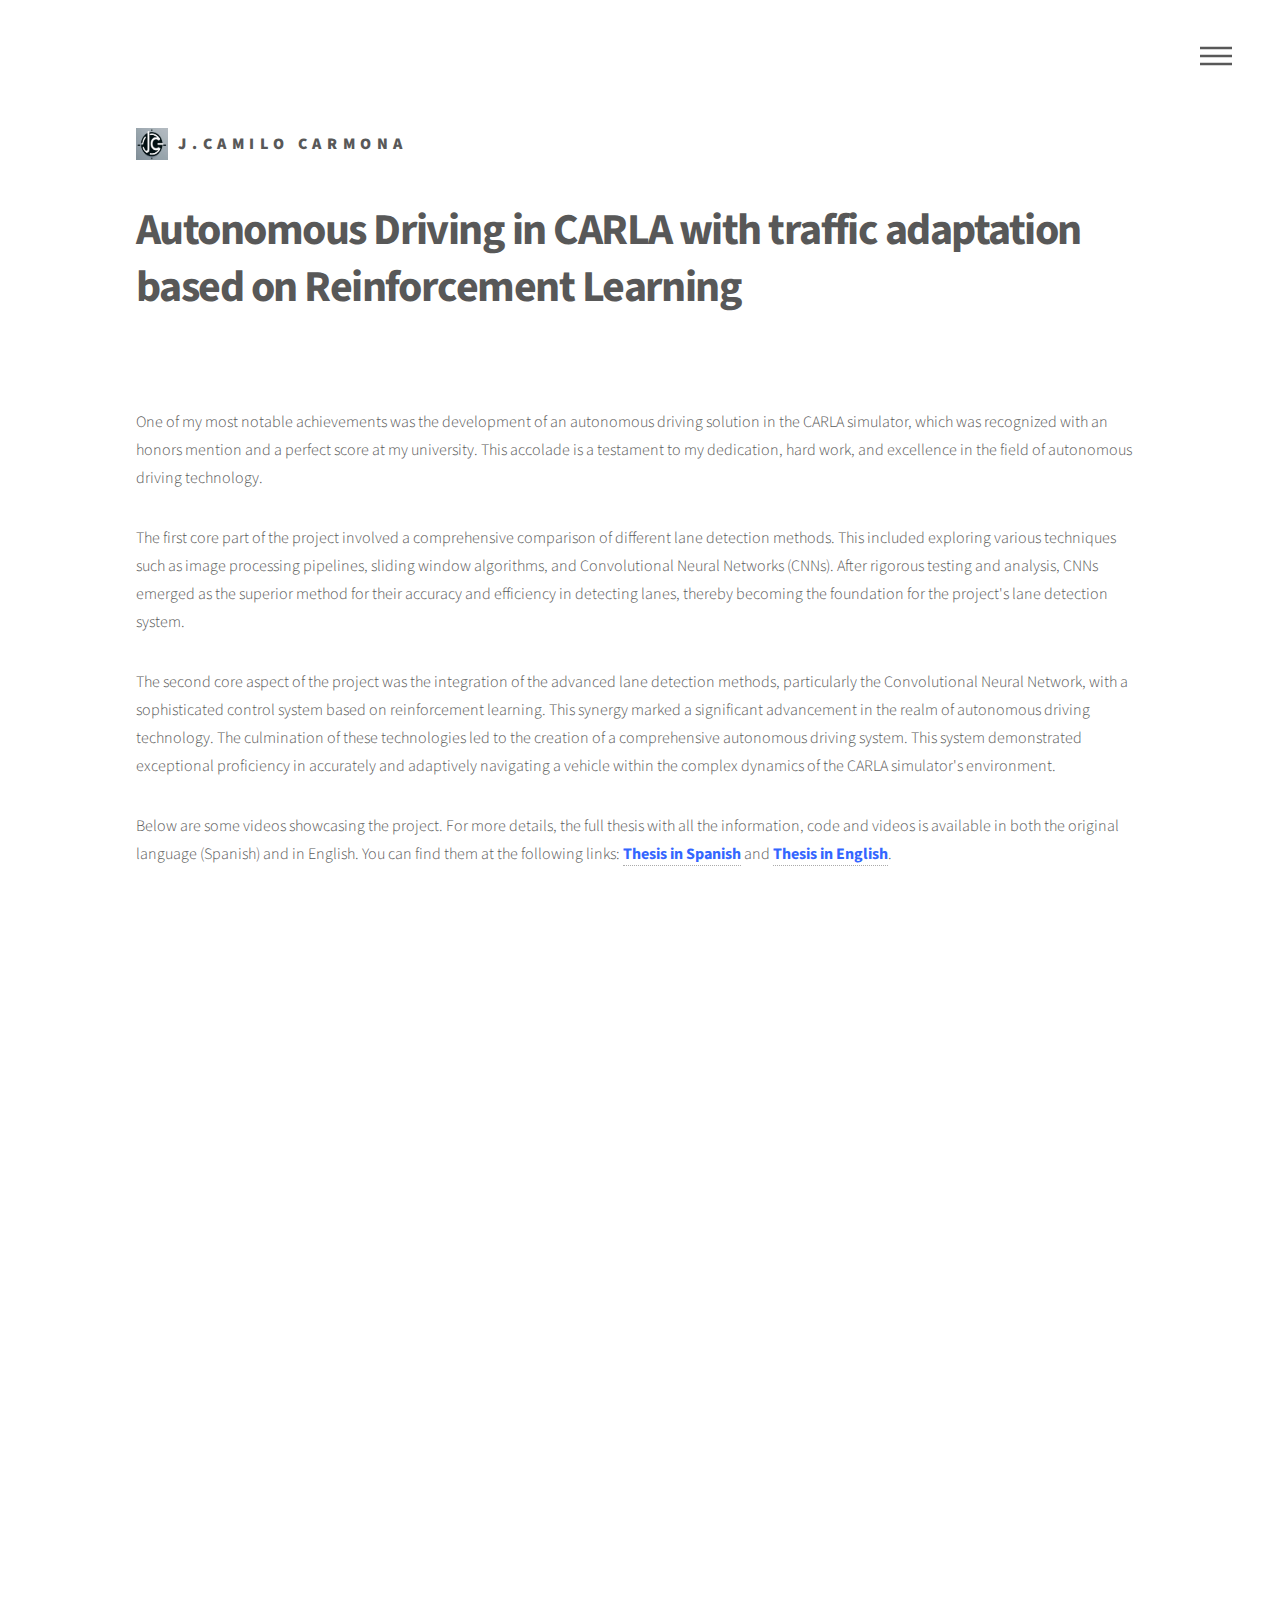
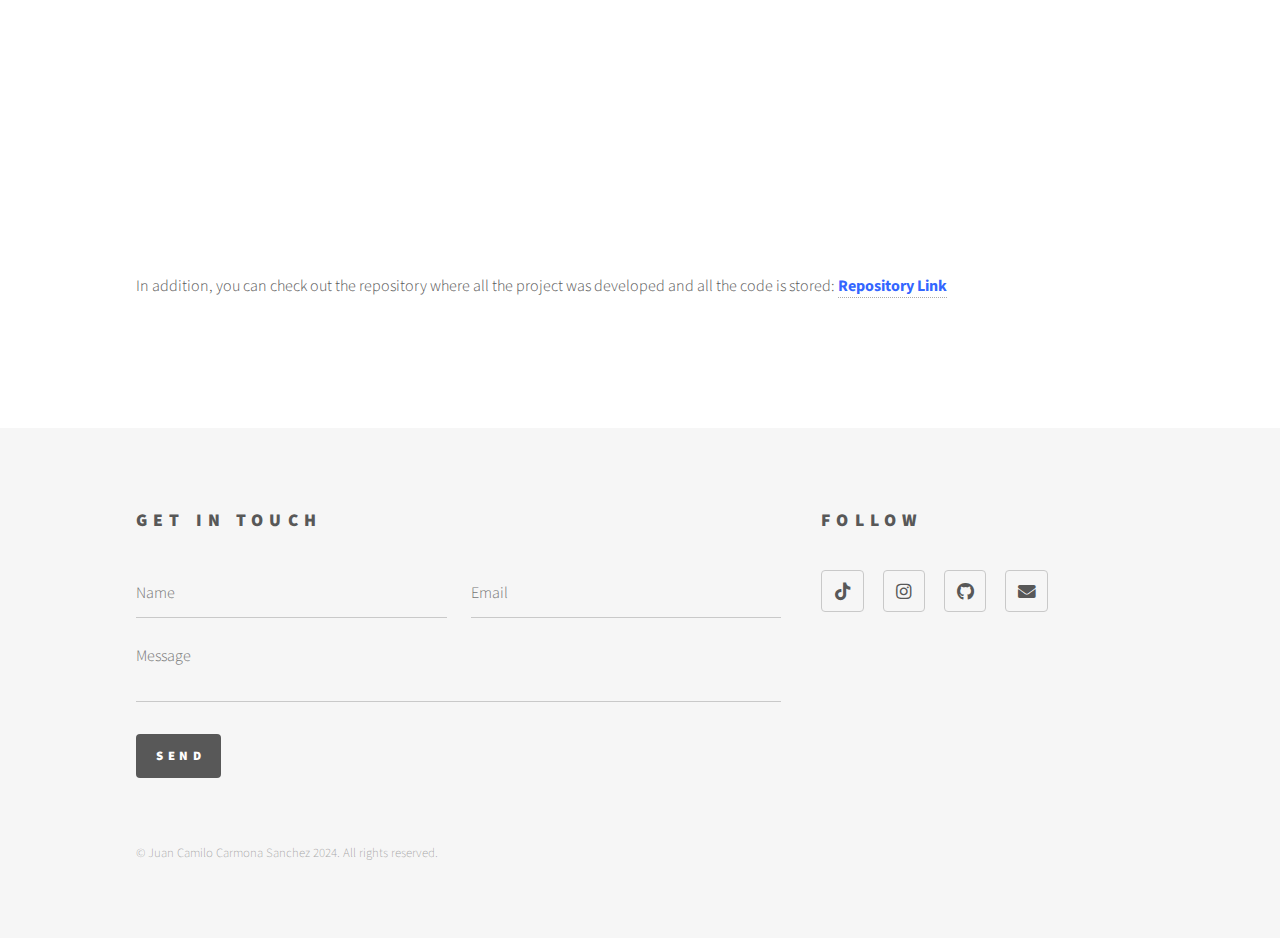
==== commit ef2f2dc5: "added information of the mario project" ====
--- a/paginas/CARLA.html
+++ b/paginas/CARLA.html
@@ -54,7 +54,7 @@
 							<p>One of my most notable achievements was the development of an autonomous driving solution in the CARLA simulator, which was recognized with an honors mention and a perfect score at my university. This accolade is a testament to my dedication, hard work, and excellence in the field of autonomous driving technology.</p>
 							<p>The first core part of the project involved a comprehensive comparison of different lane detection methods. This included exploring various techniques such as image processing pipelines, sliding window algorithms, and Convolutional Neural Networks (CNNs). After rigorous testing and analysis, CNNs emerged as the superior method for their accuracy and efficiency in detecting lanes, thereby becoming the foundation for the project's lane detection system.</p>
 							<p>The second core aspect of the project was the integration of the advanced lane detection methods, particularly the Convolutional Neural Network, with a sophisticated control system based on reinforcement learning. This synergy marked a significant advancement in the realm of autonomous driving technology. The culmination of these technologies led to the creation of a comprehensive autonomous driving system. This system demonstrated exceptional proficiency in accurately and adaptively navigating a vehicle within the complex dynamics of the CARLA simulator's environment.</p>
-							<p>Below are some videos showcasing the project. For more detailed information, the full thesis with all the informatio, code and videos is available in both the original language (Spanish) and in English. You can find them at the following links: <a href="pdfs/memoria_TFG.pdf" target="_blank" style="color: #3366FF; text-decoration: none; font-weight: bold;">Thesis in Spanish</a> and <a href="pdfs/memoria_TFG.pdf" target="_blank" style="color: #3366FF; text-decoration: none; font-weight: bold;">Thesis in English</a>.</p>
+							<p>Below are some videos showcasing the project. For more details, the full thesis with all the information, code and videos is available in both the original language (Spanish) and in English. You can find them at the following links: <a href="pdfs/memoria_TFG.pdf" target="_blank" style="color: #3366FF; text-decoration: none; font-weight: bold;">Thesis in Spanish</a> and <a href="pdfs/memoria_TFG.pdf" target="_blank" style="color: #3366FF; text-decoration: none; font-weight: bold;">Thesis in English</a>.</p>
 
 							<iframe width="560" height="315" src="https://www.youtube.com/watch?v=60nfJYCtjUU" frameborder="0" allowfullscreen></iframe>
 
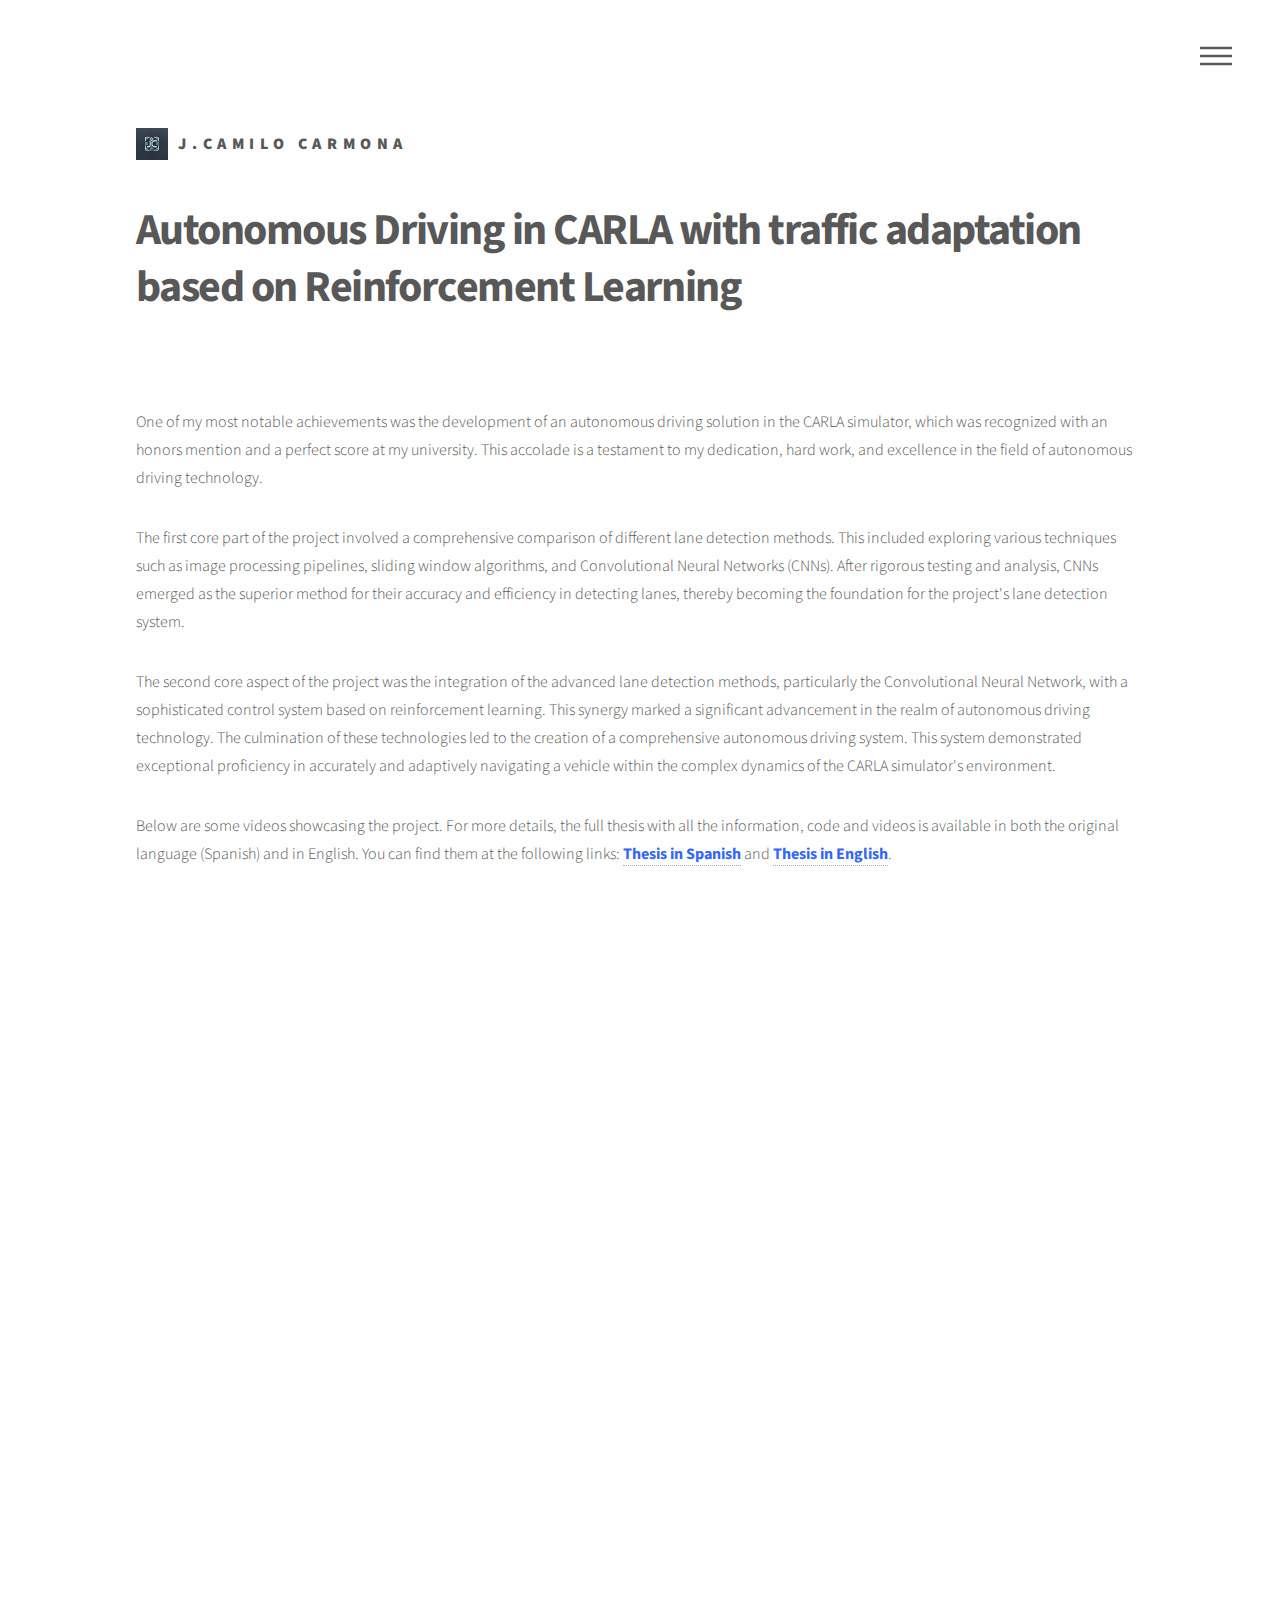
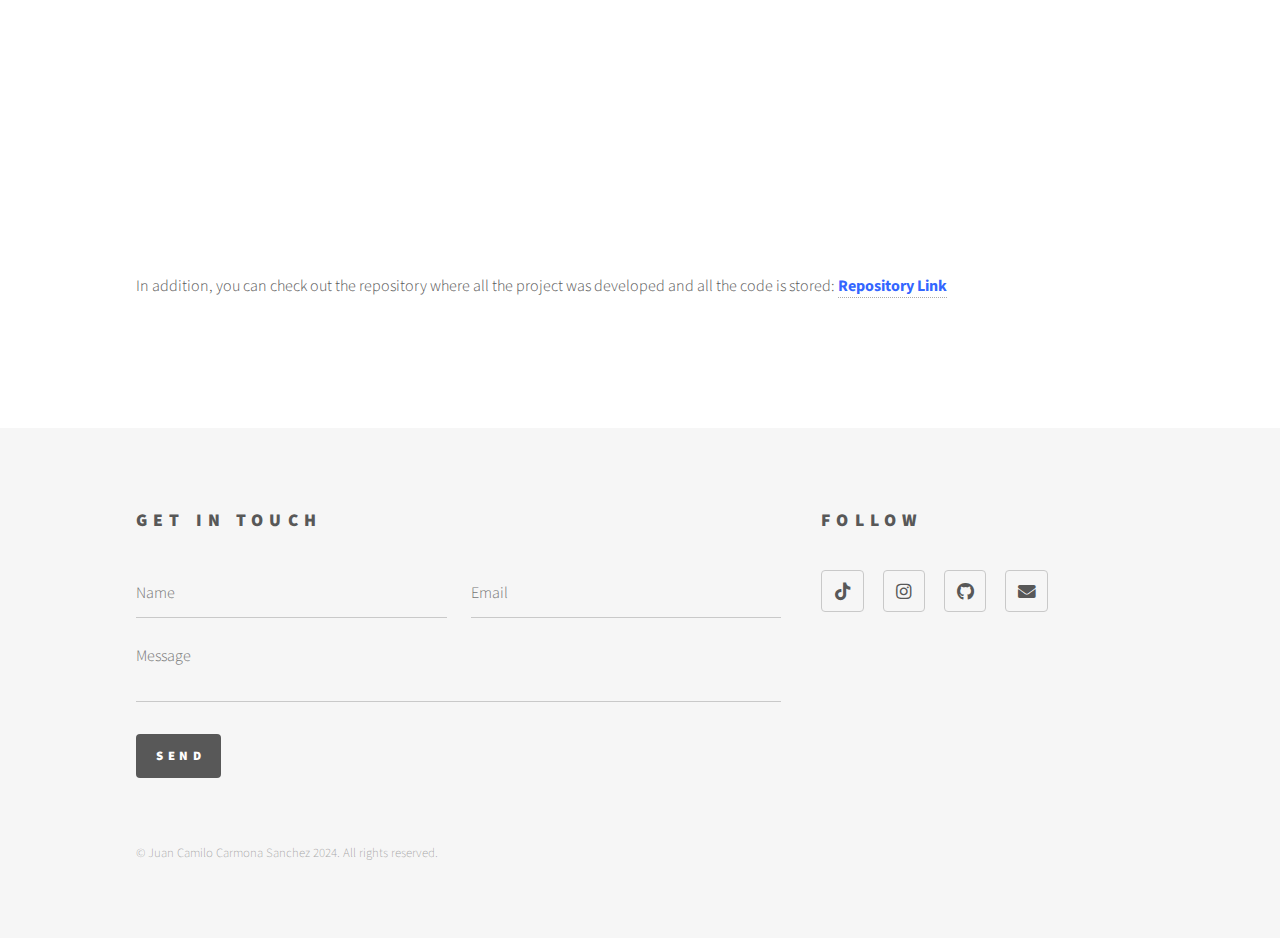
==== commit 56e38cc9: "fixed youtube videos on CARLA page" ====
--- a/paginas/CARLA.html
+++ b/paginas/CARLA.html
@@ -6,7 +6,7 @@
 -->
 <html>
 	<head>
-		<title>Generic - Phantom by HTML5 UP</title>
+		<title>Autonomous driving in CARLA</title>
 		<meta charset="utf-8" />
 		<meta name="viewport" content="width=device-width, initial-scale=1, user-scalable=no" />
 		<link rel="stylesheet" href="assets/css/main.css" />
@@ -47,25 +47,24 @@
 					</nav>
 
 				<!-- Main -->
-					<div id="main">
-						<div class="inner">
-							<h1>Autonomous Driving in CARLA with traffic adaptation based on Reinforcement Learning</h1>
-							<span class="image main"><img src="thumbs/autonomous" alt="" /></span>
-							<p>One of my most notable achievements was the development of an autonomous driving solution in the CARLA simulator, which was recognized with an honors mention and a perfect score at my university. This accolade is a testament to my dedication, hard work, and excellence in the field of autonomous driving technology.</p>
-							<p>The first core part of the project involved a comprehensive comparison of different lane detection methods. This included exploring various techniques such as image processing pipelines, sliding window algorithms, and Convolutional Neural Networks (CNNs). After rigorous testing and analysis, CNNs emerged as the superior method for their accuracy and efficiency in detecting lanes, thereby becoming the foundation for the project's lane detection system.</p>
-							<p>The second core aspect of the project was the integration of the advanced lane detection methods, particularly the Convolutional Neural Network, with a sophisticated control system based on reinforcement learning. This synergy marked a significant advancement in the realm of autonomous driving technology. The culmination of these technologies led to the creation of a comprehensive autonomous driving system. This system demonstrated exceptional proficiency in accurately and adaptively navigating a vehicle within the complex dynamics of the CARLA simulator's environment.</p>
-							<p>Below are some videos showcasing the project. For more details, the full thesis with all the information, code and videos is available in both the original language (Spanish) and in English. You can find them at the following links: <a href="pdfs/memoria_TFG.pdf" target="_blank" style="color: #3366FF; text-decoration: none; font-weight: bold;">Thesis in Spanish</a> and <a href="pdfs/memoria_TFG.pdf" target="_blank" style="color: #3366FF; text-decoration: none; font-weight: bold;">Thesis in English</a>.</p>
-
-							<iframe width="560" height="315" src="https://www.youtube.com/watch?v=60nfJYCtjUU" frameborder="0" allowfullscreen></iframe>
-
-							<iframe width="560" height="315" src="https://www.youtube.com/watch?v=dFbsa0lbVBg" frameborder="0" allowfullscreen></iframe>
-
-
-							<iframe width="560" height="315" src="https://www.youtube.com/watch?v=OufzGcyVkiw" frameborder="0" allowfullscreen></iframe>
-
-							<p>In addition, you can check out the repository where all the project was developed and all the code is stored: <a href="https://github.com/RoboticsLabURJC/2022-tfg-juancamilo-carmona" target="_blank" style="color: #3366FF; text-decoration: none; font-weight: bold;">Repository Link</a></p>
-						</div>
+				<div id="main">
+					<div class="inner">
+						<h1>Autonomous Driving in CARLA with traffic adaptation based on Reinforcement Learning</h1>
+						<span class="image main"><img src="thumbs/autonomous" alt="" /></span>
+						<p>One of my most notable achievements was the development of an autonomous driving solution in the CARLA simulator, which was recognized with an honors mention and a perfect score at my university. This accolade is a testament to my dedication, hard work, and excellence in the field of autonomous driving technology.</p>
+						<p>The first core part of the project involved a comprehensive comparison of different lane detection methods. This included exploring various techniques such as image processing pipelines, sliding window algorithms, and Convolutional Neural Networks (CNNs). After rigorous testing and analysis, CNNs emerged as the superior method for their accuracy and efficiency in detecting lanes, thereby becoming the foundation for the project's lane detection system.</p>
+						<p>The second core aspect of the project was the integration of the advanced lane detection methods, particularly the Convolutional Neural Network, with a sophisticated control system based on reinforcement learning. This synergy marked a significant advancement in the realm of autonomous driving technology. The culmination of these technologies led to the creation of a comprehensive autonomous driving system. This system demonstrated exceptional proficiency in accurately and adaptively navigating a vehicle within the complex dynamics of the CARLA simulator's environment.</p>
+						<p>Below are some videos showcasing the project. For more details, the full thesis with all the information, code and videos is available in both the original language (Spanish) and in English. You can find them at the following links: <a href="pdfs/memoria_TFG.pdf" target="_blank" style="color: #3366FF; text-decoration: none; font-weight: bold;">Thesis in Spanish</a> and <a href="pdfs/memoria_TFG.pdf" target="_blank" style="color: #3366FF; text-decoration: none; font-weight: bold;">Thesis in English</a>.</p>
+				
+						<iframe width="560" height="315" src="https://www.youtube.com/embed/60nfJYCtjUU" frameborder="0" allow="accelerometer; autoplay; clipboard-write; encrypted-media; gyroscope; picture-in-picture" allowfullscreen></iframe>
+				
+						<iframe width="560" height="315" src="https://www.youtube.com/embed/dFbsa0lbVBg" frameborder="0" allow="accelerometer; autoplay; clipboard-write; encrypted-media; gyroscope; picture-in-picture" allowfullscreen></iframe>
+				
+						<iframe width="560" height="315" src="https://www.youtube.com/embed/OufzGcyVkiw" frameborder="0" allow="accelerometer; autoplay; clipboard-write; encrypted-media; gyroscope; picture-in-picture" allowfullscreen></iframe>
+				
+						<p>In addition, you can check out the repository where all the project was developed and all the code is stored: <a href="https://github.com/RoboticsLabURJC/2022-tfg-juancamilo-carmona" target="_blank" style="color: #3366FF; text-decoration: none; font-weight: bold;">Repository Link</a></p>
 					</div>
+				</div>
 
 				<!-- Footer -->
 					<footer id="footer">
